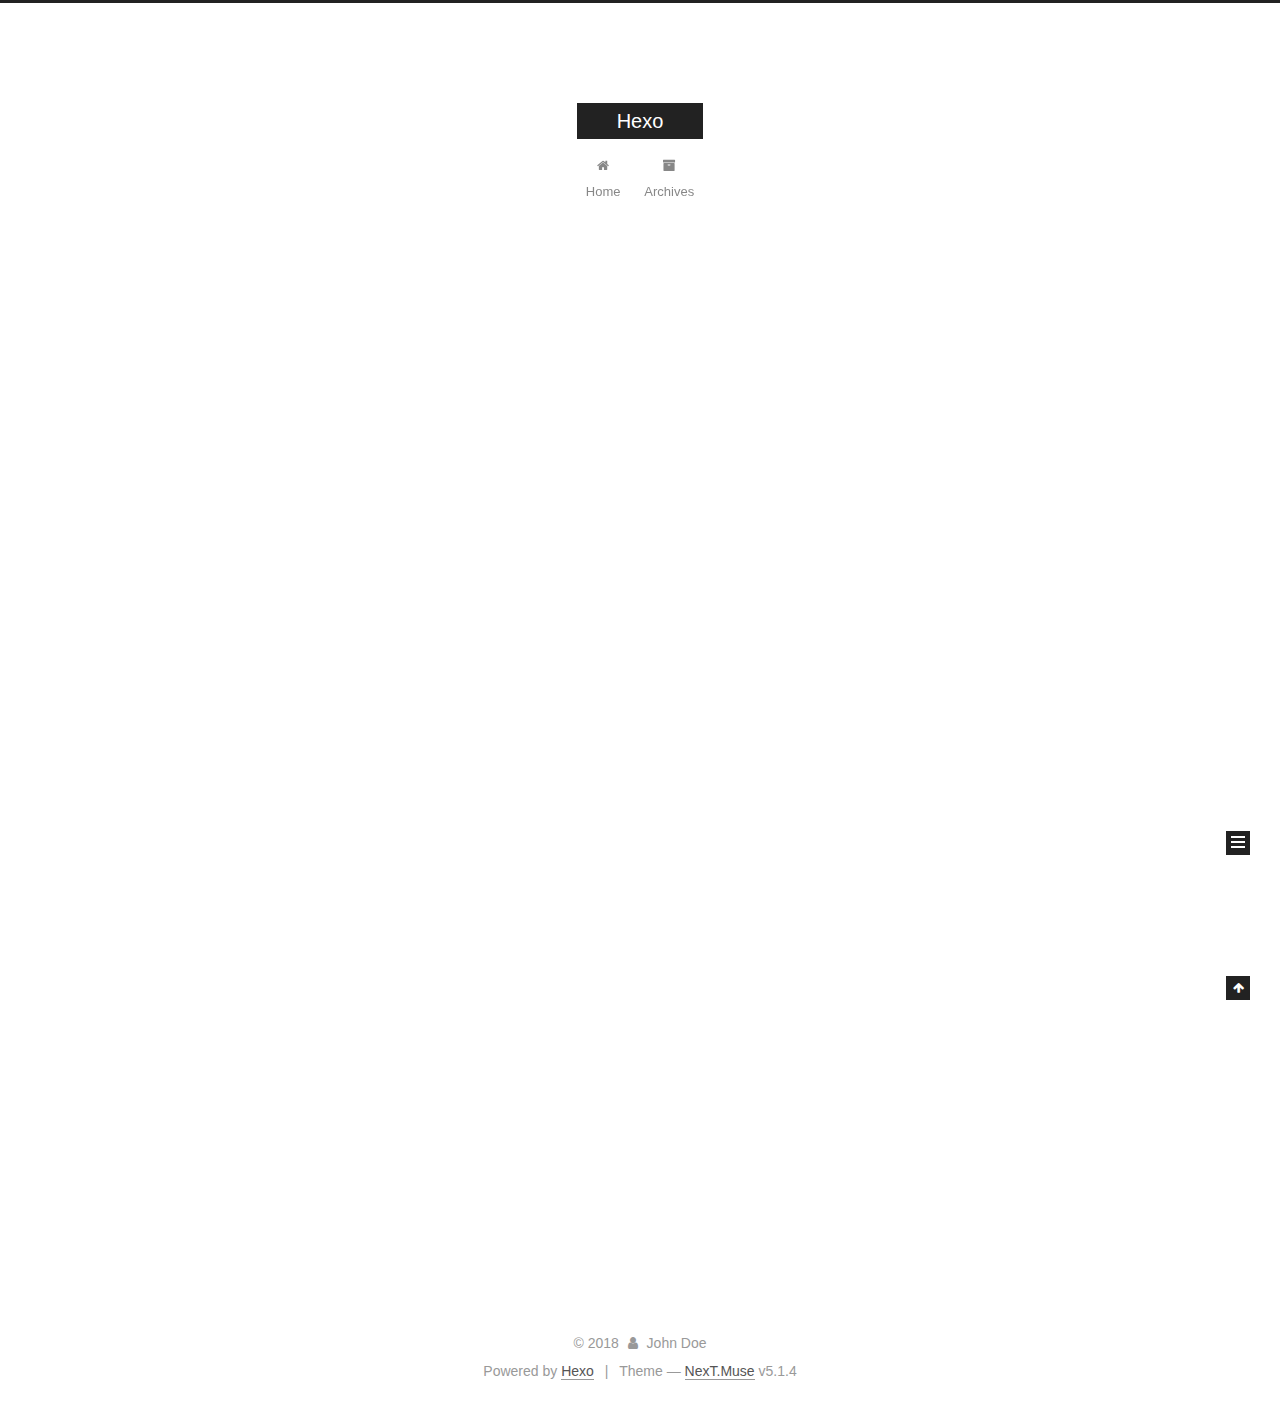
==== index.html @ d4629714 "Site updated: 2018-09-06 19:58:02" ====
<!DOCTYPE html>



  


<html class="theme-next muse use-motion" lang="">
<head>
  <meta charset="UTF-8"/>
<meta http-equiv="X-UA-Compatible" content="IE=edge" />
<meta name="viewport" content="width=device-width, initial-scale=1, maximum-scale=1"/>
<meta name="theme-color" content="#222">









<meta http-equiv="Cache-Control" content="no-transform" />
<meta http-equiv="Cache-Control" content="no-siteapp" />
















  
  
  <link href="/lib/fancybox/source/jquery.fancybox.css?v=2.1.5" rel="stylesheet" type="text/css" />







<link href="/lib/font-awesome/css/font-awesome.min.css?v=4.6.2" rel="stylesheet" type="text/css" />

<link href="/css/main.css?v=5.1.4" rel="stylesheet" type="text/css" />


  <link rel="apple-touch-icon" sizes="180x180" href="/images/apple-touch-icon-next.png?v=5.1.4">


  <link rel="icon" type="image/png" sizes="32x32" href="/images/favicon-32x32-next.png?v=5.1.4">


  <link rel="icon" type="image/png" sizes="16x16" href="/images/favicon-16x16-next.png?v=5.1.4">


  <link rel="mask-icon" href="/images/logo.svg?v=5.1.4" color="#222">





  <meta name="keywords" content="Hexo, NexT" />










<meta property="og:type" content="website">
<meta property="og:title" content="Hexo">
<meta property="og:url" content="http://yoursite.com/index.html">
<meta property="og:site_name" content="Hexo">
<meta property="og:locale" content="default">
<meta name="twitter:card" content="summary">
<meta name="twitter:title" content="Hexo">



<script type="text/javascript" id="hexo.configurations">
  var NexT = window.NexT || {};
  var CONFIG = {
    root: '/',
    scheme: 'Muse',
    version: '5.1.4',
    sidebar: {"position":"left","display":"post","offset":12,"b2t":false,"scrollpercent":false,"onmobile":false},
    fancybox: true,
    tabs: true,
    motion: {"enable":true,"async":false,"transition":{"post_block":"fadeIn","post_header":"slideDownIn","post_body":"slideDownIn","coll_header":"slideLeftIn","sidebar":"slideUpIn"}},
    duoshuo: {
      userId: '0',
      author: 'Author'
    },
    algolia: {
      applicationID: '',
      apiKey: '',
      indexName: '',
      hits: {"per_page":10},
      labels: {"input_placeholder":"Search for Posts","hits_empty":"We didn't find any results for the search: ${query}","hits_stats":"${hits} results found in ${time} ms"}
    }
  };
</script>



  <link rel="canonical" href="http://yoursite.com/"/>





  <title>Hexo</title>
  








</head>

<body itemscope itemtype="http://schema.org/WebPage" lang="default">

  
  
    
  

  <div class="container sidebar-position-left 
  page-home">
    <div class="headband"></div>

    <header id="header" class="header" itemscope itemtype="http://schema.org/WPHeader">
      <div class="header-inner"><div class="site-brand-wrapper">
  <div class="site-meta ">
    

    <div class="custom-logo-site-title">
      <a href="/"  class="brand" rel="start">
        <span class="logo-line-before"><i></i></span>
        <span class="site-title">Hexo</span>
        <span class="logo-line-after"><i></i></span>
      </a>
    </div>
      
        <p class="site-subtitle"></p>
      
  </div>

  <div class="site-nav-toggle">
    <button>
      <span class="btn-bar"></span>
      <span class="btn-bar"></span>
      <span class="btn-bar"></span>
    </button>
  </div>
</div>

<nav class="site-nav">
  

  
    <ul id="menu" class="menu">
      
        
        <li class="menu-item menu-item-home">
          <a href="/" rel="section">
            
              <i class="menu-item-icon fa fa-fw fa-home"></i> <br />
            
            Home
          </a>
        </li>
      
        
        <li class="menu-item menu-item-archives">
          <a href="/archives/" rel="section">
            
              <i class="menu-item-icon fa fa-fw fa-archive"></i> <br />
            
            Archives
          </a>
        </li>
      

      
    </ul>
  

  
</nav>



 </div>
    </header>

    <main id="main" class="main">
      <div class="main-inner">
        <div class="content-wrap">
          <div id="content" class="content">
            
  <section id="posts" class="posts-expand">
    
      

  

  
  
  

  <article class="post post-type-normal" itemscope itemtype="http://schema.org/Article">
  
  
  
  <div class="post-block">
    <link itemprop="mainEntityOfPage" href="http://yoursite.com/2018/09/06/hello-world/">

    <span hidden itemprop="author" itemscope itemtype="http://schema.org/Person">
      <meta itemprop="name" content="John Doe">
      <meta itemprop="description" content="">
      <meta itemprop="image" content="/images/avatar.gif">
    </span>

    <span hidden itemprop="publisher" itemscope itemtype="http://schema.org/Organization">
      <meta itemprop="name" content="Hexo">
    </span>

    
      <header class="post-header">

        
        
          <h1 class="post-title" itemprop="name headline">
                
                <a class="post-title-link" href="/2018/09/06/hello-world/" itemprop="url">Hello World</a></h1>
        

        <div class="post-meta">
          <span class="post-time">
            
              <span class="post-meta-item-icon">
                <i class="fa fa-calendar-o"></i>
              </span>
              
                <span class="post-meta-item-text">Posted on</span>
              
              <time title="Post created" itemprop="dateCreated datePublished" datetime="2018-09-06T14:47:47+08:00">
                2018-09-06
              </time>
            

            

            
          </span>

          

          
            
          

          
          

          

          

          

        </div>
      </header>
    

    
    
    
    <div class="post-body" itemprop="articleBody">

      
      

      
        
          
            <p>Welcome to <a href="https://hexo.io/" target="_blank" rel="noopener">Hexo</a>! This is your very first post. Check <a href="https://hexo.io/docs/" target="_blank" rel="noopener">documentation</a> for more info. If you get any problems when using Hexo, you can find the answer in <a href="https://hexo.io/docs/troubleshooting.html" target="_blank" rel="noopener">troubleshooting</a> or you can ask me on <a href="https://github.com/hexojs/hexo/issues" target="_blank" rel="noopener">GitHub</a>.</p>
<h2 id="Quick-Start"><a href="#Quick-Start" class="headerlink" title="Quick Start"></a>Quick Start</h2><h3 id="Create-a-new-post"><a href="#Create-a-new-post" class="headerlink" title="Create a new post"></a>Create a new post</h3><figure class="highlight bash"><table><tr><td class="gutter"><pre><span class="line">1</span><br></pre></td><td class="code"><pre><span class="line">$ hexo new <span class="string">"My New Post"</span></span><br></pre></td></tr></table></figure>
<p>More info: <a href="https://hexo.io/docs/writing.html" target="_blank" rel="noopener">Writing</a></p>
<h3 id="Run-server"><a href="#Run-server" class="headerlink" title="Run server"></a>Run server</h3><figure class="highlight bash"><table><tr><td class="gutter"><pre><span class="line">1</span><br></pre></td><td class="code"><pre><span class="line">$ hexo server</span><br></pre></td></tr></table></figure>
<p>More info: <a href="https://hexo.io/docs/server.html" target="_blank" rel="noopener">Server</a></p>
<h3 id="Generate-static-files"><a href="#Generate-static-files" class="headerlink" title="Generate static files"></a>Generate static files</h3><figure class="highlight bash"><table><tr><td class="gutter"><pre><span class="line">1</span><br></pre></td><td class="code"><pre><span class="line">$ hexo generate</span><br></pre></td></tr></table></figure>
<p>More info: <a href="https://hexo.io/docs/generating.html" target="_blank" rel="noopener">Generating</a></p>
<h3 id="Deploy-to-remote-sites"><a href="#Deploy-to-remote-sites" class="headerlink" title="Deploy to remote sites"></a>Deploy to remote sites</h3><figure class="highlight bash"><table><tr><td class="gutter"><pre><span class="line">1</span><br></pre></td><td class="code"><pre><span class="line">$ hexo deploy</span><br></pre></td></tr></table></figure>
<p>More info: <a href="https://hexo.io/docs/deployment.html" target="_blank" rel="noopener">Deployment</a></p>

          
        
      
    </div>
    
    
    

    

    

    

    <footer class="post-footer">
      

      

      

      
      
        <div class="post-eof"></div>
      
    </footer>
  </div>
  
  
  
  </article>


    
  </section>

  


          </div>
          


          

        </div>
        
          
  
  <div class="sidebar-toggle">
    <div class="sidebar-toggle-line-wrap">
      <span class="sidebar-toggle-line sidebar-toggle-line-first"></span>
      <span class="sidebar-toggle-line sidebar-toggle-line-middle"></span>
      <span class="sidebar-toggle-line sidebar-toggle-line-last"></span>
    </div>
  </div>

  <aside id="sidebar" class="sidebar">
    
    <div class="sidebar-inner">

      

      

      <section class="site-overview-wrap sidebar-panel sidebar-panel-active">
        <div class="site-overview">
          <div class="site-author motion-element" itemprop="author" itemscope itemtype="http://schema.org/Person">
            
              <p class="site-author-name" itemprop="name">John Doe</p>
              <p class="site-description motion-element" itemprop="description"></p>
          </div>

          <nav class="site-state motion-element">

            
              <div class="site-state-item site-state-posts">
              
                <a href="/archives/">
              
                  <span class="site-state-item-count">1</span>
                  <span class="site-state-item-name">posts</span>
                </a>
              </div>
            

            

            

          </nav>

          

          

          
          

          
          

          

        </div>
      </section>

      

      

    </div>
  </aside>


        
      </div>
    </main>

    <footer id="footer" class="footer">
      <div class="footer-inner">
        <div class="copyright">&copy; <span itemprop="copyrightYear">2018</span>
  <span class="with-love">
    <i class="fa fa-user"></i>
  </span>
  <span class="author" itemprop="copyrightHolder">John Doe</span>

  
</div>


  <div class="powered-by">Powered by <a class="theme-link" target="_blank" href="https://hexo.io">Hexo</a></div>



  <span class="post-meta-divider">|</span>



  <div class="theme-info">Theme &mdash; <a class="theme-link" target="_blank" href="https://github.com/iissnan/hexo-theme-next">NexT.Muse</a> v5.1.4</div>




        







        
      </div>
    </footer>

    
      <div class="back-to-top">
        <i class="fa fa-arrow-up"></i>
        
      </div>
    

    

  </div>

  

<script type="text/javascript">
  if (Object.prototype.toString.call(window.Promise) !== '[object Function]') {
    window.Promise = null;
  }
</script>









  












  
  
    <script type="text/javascript" src="/lib/jquery/index.js?v=2.1.3"></script>
  

  
  
    <script type="text/javascript" src="/lib/fastclick/lib/fastclick.min.js?v=1.0.6"></script>
  

  
  
    <script type="text/javascript" src="/lib/jquery_lazyload/jquery.lazyload.js?v=1.9.7"></script>
  

  
  
    <script type="text/javascript" src="/lib/velocity/velocity.min.js?v=1.2.1"></script>
  

  
  
    <script type="text/javascript" src="/lib/velocity/velocity.ui.min.js?v=1.2.1"></script>
  

  
  
    <script type="text/javascript" src="/lib/fancybox/source/jquery.fancybox.pack.js?v=2.1.5"></script>
  


  


  <script type="text/javascript" src="/js/src/utils.js?v=5.1.4"></script>

  <script type="text/javascript" src="/js/src/motion.js?v=5.1.4"></script>



  
  

  

  


  <script type="text/javascript" src="/js/src/bootstrap.js?v=5.1.4"></script>



  


  




	





  





  












  





  

  

  

  
  

  

  

  

</body>
</html>
---- css/main.css ----
/* normalize.css v3.0.2 | MIT License | git.io/normalize */
html {
  font-family: sans-serif; /* 1 */
  -ms-text-size-adjust: 100%; /* 2 */
  -webkit-text-size-adjust: 100%; /* 2 */
}
body {
  margin: 0;
}
article,
aside,
details,
figcaption,
figure,
footer,
header,
hgroup,
main,
menu,
nav,
section,
summary {
  display: block;
}
audio,
canvas,
progress,
video {
  display: inline-block; /* 1 */
  vertical-align: baseline; /* 2 */
}
audio:not([controls]) {
  display: none;
  height: 0;
}
[hidden],
template {
  display: none;
}
a {
  background-color: transparent;
}
a:active,
a:hover {
  outline: 0;
}
abbr[title] {
  border-bottom: 1px dotted;
}
b,
strong {
  font-weight: bold;
}
dfn {
  font-style: italic;
}
h1 {
  font-size: 2em;
  margin: 0.67em 0;
}
mark {
  background: #ff0;
  color: #000;
}
small {
  font-size: 80%;
}
sub,
sup {
  font-size: 75%;
  line-height: 0;
  position: relative;
  vertical-align: baseline;
}
sup {
  top: -0.5em;
}
sub {
  bottom: -0.25em;
}
img {
  border: 0;
}
svg:not(:root) {
  overflow: hidden;
}
figure {
  margin: 1em 40px;
}
hr {
  -moz-box-sizing: content-box;
  box-sizing: content-box;
  height: 0;
}
pre {
  overflow: auto;
}
code,
kbd,
pre,
samp {
  font-family: monospace, monospace;
  font-size: 1em;
}
button,
input,
optgroup,
select,
textarea {
  color: inherit; /* 1 */
  font: inherit; /* 2 */
  margin: 0; /* 3 */
}
button {
  overflow: visible;
}
button,
select {
  text-transform: none;
}
button,
html input[type="button"],
input[type="reset"],
input[type="submit"] {
  -webkit-appearance: button; /* 2 */
  cursor: pointer; /* 3 */
}
button[disabled],
html input[disabled] {
  cursor: default;
}
button::-moz-focus-inner,
input::-moz-focus-inner {
  border: 0;
  padding: 0;
}
input {
  line-height: normal;
}
input[type="checkbox"],
input[type="radio"] {
  box-sizing: border-box; /* 1 */
  padding: 0; /* 2 */
}
input[type="number"]::-webkit-inner-spin-button,
input[type="number"]::-webkit-outer-spin-button {
  height: auto;
}
input[type="search"] {
  -webkit-appearance: textfield; /* 1 */
  -moz-box-sizing: content-box;
  -webkit-box-sizing: content-box; /* 2 */
  box-sizing: content-box;
}
input[type="search"]::-webkit-search-cancel-button,
input[type="search"]::-webkit-search-decoration {
  -webkit-appearance: none;
}
fieldset {
  border: 1px solid #c0c0c0;
  margin: 0 2px;
  padding: 0.35em 0.625em 0.75em;
}
legend {
  border: 0; /* 1 */
  padding: 0; /* 2 */
}
textarea {
  overflow: auto;
}
optgroup {
  font-weight: bold;
}
table {
  border-collapse: collapse;
  border-spacing: 0;
}
td,
th {
  padding: 0;
}
::selection {
  background: #262a30;
  color: #fff;
}
body {
  position: relative;
  font-family: 'Lato', "PingFang SC", "Microsoft YaHei", sans-serif;
  font-size: 14px;
  line-height: 2;
  color: #555;
  background: #fff;
}
@media (max-width: 767px) {
  body {
    padding-right: 0 !important;
  }
}
@media (min-width: 768px) and (max-width: 991px) {
  body {
    padding-right: 0 !important;
  }
}
@media (min-width: 1600px) {
  body {
    font-size: 16px;
  }
}
h1,
h2,
h3,
h4,
h5,
h6 {
  margin: 0;
  padding: 0;
  font-weight: bold;
  line-height: 1.5;
  font-family: 'Lato', "PingFang SC", "Microsoft YaHei", sans-serif;
}
h2,
h3,
h4,
h5,
h6 {
  margin: 20px 0 15px;
}
h1 {
  font-size: 22px;
}
@media (max-width: 767px) {
  h1 {
    font-size: 18px;
  }
}
h2 {
  font-size: 20px;
}
@media (max-width: 767px) {
  h2 {
    font-size: 16px;
  }
}
h3 {
  font-size: 18px;
}
@media (max-width: 767px) {
  h3 {
    font-size: 14px;
  }
}
h4 {
  font-size: 16px;
}
@media (max-width: 767px) {
  h4 {
    font-size: 12px;
  }
}
h5 {
  font-size: 14px;
}
@media (max-width: 767px) {
  h5 {
    font-size: 10px;
  }
}
h6 {
  font-size: 12px;
}
@media (max-width: 767px) {
  h6 {
    font-size: 8px;
  }
}
p {
  margin: 0 0 20px 0;
}
a {
  color: #555;
  text-decoration: none;
  outline: none;
  border-bottom: 1px solid #999;
  word-wrap: break-word;
}
a:hover {
  color: #222;
  border-bottom-color: #222;
}
blockquote {
  margin: 0;
  padding: 0;
}
img {
  display: block;
  margin: auto;
  max-width: 100%;
  height: auto;
}
hr {
  margin: 40px 0;
  height: 3px;
  border: none;
  background-color: #ddd;
  background-image: repeating-linear-gradient(-45deg, #fff, #fff 4px, transparent 4px, transparent 8px);
}
blockquote {
  padding: 0 15px;
  color: #666;
  border-left: 4px solid #ddd;
}
blockquote cite::before {
  content: "-";
  padding: 0 5px;
}
dt {
  font-weight: 700;
}
dd {
  margin: 0;
  padding: 0;
}
kbd {
  border: 1px solid #ccc;
  border-radius: 0.2em;
  box-shadow: 0.1em 0.1em 0.2em rgba(0,0,0,0.1);
  background-color: #f9f9f9;
  font-family: inherit;
  background-image: -webkit-linear-gradient(top, #eee, #fff, #eee);
  padding: 0.1em 0.3em;
  white-space: nowrap;
}
.text-left {
  text-align: left;
}
.text-center {
  text-align: center;
}
.text-right {
  text-align: right;
}
.text-justify {
  text-align: justify;
}
.text-nowrap {
  white-space: nowrap;
}
.text-lowercase {
  text-transform: lowercase;
}
.text-uppercase {
  text-transform: uppercase;
}
.text-capitalize {
  text-transform: capitalize;
}
.center-block {
  display: block;
  margin-left: auto;
  margin-right: auto;
}
.clearfix:before,
.clearfix:after {
  content: " ";
  display: table;
}
.clearfix:after {
  clear: both;
}
.pullquote {
  width: 45%;
}
.pullquote.left {
  float: left;
  margin-left: 5px;
  margin-right: 10px;
}
.pullquote.right {
  float: right;
  margin-left: 10px;
  margin-right: 5px;
}
.affix.affix.affix {
  position: fixed;
}
.translation {
  margin-top: -20px;
  font-size: 14px;
  color: #999;
}
.scrollbar-measure {
  width: 100px;
  height: 100px;
  overflow: scroll;
  position: absolute;
  top: -9999px;
}
.use-motion .motion-element {
  opacity: 0;
}
table {
  margin: 20px 0;
  width: 100%;
  border-collapse: collapse;
  border-spacing: 0;
  border: 1px solid #ddd;
  font-size: 14px;
  table-layout: fixed;
  word-wrap: break-all;
}
table>tbody>tr:nth-of-type(odd) {
  background-color: #f9f9f9;
}
table>tbody>tr:hover {
  background-color: #f5f5f5;
}
caption,
th,
td {
  padding: 8px;
  text-align: left;
  vertical-align: middle;
  font-weight: normal;
}
th,
td {
  border-bottom: 3px solid #ddd;
  border-right: 1px solid #eee;
}
th {
  padding-bottom: 10px;
  font-weight: 700;
}
td {
  border-bottom-width: 1px;
}
html,
body {
  height: 100%;
}
.container {
  position: relative;
  min-height: 100%;
}
.header-inner {
  margin: 0 auto;
  padding: 100px 0 70px;
  width: 700px;
}
@media (min-width: 1600px) {
  .container .header-inner {
    width: 900px;
  }
}
.main {
  padding-bottom: 150px;
}
.main-inner {
  margin: 0 auto;
  width: 700px;
}
@media (min-width: 1600px) {
  .container .main-inner {
    width: 900px;
  }
}
.footer {
  position: absolute;
  left: 0;
  bottom: 0;
  width: 100%;
  min-height: 50px;
}
.footer-inner {
  box-sizing: border-box;
  margin: 20px auto;
  width: 700px;
}
@media (min-width: 1600px) {
  .container .footer-inner {
    width: 900px;
  }
}
pre,
.highlight {
  overflow: auto;
  margin: 20px 0;
  padding: 0;
  font-size: 13px;
  color: #4d4d4c;
  background: #f7f7f7;
  line-height: 1.6;
}
pre,
code {
  font-family: consolas, Menlo, "PingFang SC", "Microsoft YaHei", monospace;
}
code {
  padding: 2px 4px;
  word-wrap: break-word;
  color: #555;
  background: #eee;
  border-radius: 3px;
  font-size: 13px;
}
pre {
  padding: 10px;
}
pre code {
  padding: 0;
  color: #4d4d4c;
  background: none;
  text-shadow: none;
}
.highlight {
  border-radius: 1px;
}
.highlight pre {
  border: none;
  margin: 0;
  padding: 10px 0;
}
.highlight table {
  margin: 0;
  width: auto;
  border: none;
}
.highlight td {
  border: none;
  padding: 0;
}
.highlight figcaption {
  font-size: 1em;
  color: #4d4d4c;
  line-height: 1em;
  margin-bottom: 1em;
}
.highlight figcaption:before,
.highlight figcaption:after {
  content: " ";
  display: table;
}
.highlight figcaption:after {
  clear: both;
}
.highlight figcaption a {
  float: right;
  color: #4d4d4c;
}
.highlight figcaption a:hover {
  border-bottom-color: #4d4d4c;
}
.highlight .gutter pre {
  padding-left: 10px;
  padding-right: 10px;
  color: #869194;
  text-align: right;
  background-color: #eff2f3;
}
.highlight .code pre {
  width: 100%;
  padding-left: 10px;
  padding-right: 10px;
  background-color: #f7f7f7;
}
.highlight .line {
  height: 20px;
}
.gutter {
  -webkit-user-select: none;
  -moz-user-select: none;
  -ms-user-select: none;
  user-select: none;
}
.gist table {
  width: auto;
}
.gist table td {
  border: none;
}
pre .deletion {
  background: #fdd;
}
pre .addition {
  background: #dfd;
}
pre .meta {
  color: #8959a8;
}
pre .comment {
  color: #8e908c;
}
pre .variable,
pre .attribute,
pre .tag,
pre .regexp,
pre .ruby .constant,
pre .xml .tag .title,
pre .xml .pi,
pre .xml .doctype,
pre .html .doctype,
pre .css .id,
pre .css .class,
pre .css .pseudo {
  color: #c82829;
}
pre .number,
pre .preprocessor,
pre .built_in,
pre .literal,
pre .params,
pre .constant,
pre .command {
  color: #f5871f;
}
pre .ruby .class .title,
pre .css .rules .attribute,
pre .string,
pre .value,
pre .inheritance,
pre .header,
pre .ruby .symbol,
pre .xml .cdata,
pre .special,
pre .number,
pre .formula {
  color: #718c00;
}
pre .title,
pre .css .hexcolor {
  color: #3e999f;
}
pre .function,
pre .python .decorator,
pre .python .title,
pre .ruby .function .title,
pre .ruby .title .keyword,
pre .perl .sub,
pre .javascript .title,
pre .coffeescript .title {
  color: #4271ae;
}
pre .keyword,
pre .javascript .function {
  color: #8959a8;
}
.full-image.full-image.full-image.full-image {
  border: none;
  max-width: 100%;
  width: auto;
  margin: 20px auto 25px;
}
@media (min-width: 992px) {
  .full-image.full-image.full-image.full-image {
    max-width: none;
    width: 110%;
    margin: 25px -5%;
  }
}
.blockquote-center,
.page-home .post-type-quote blockquote,
.page-post-detail .post-type-quote blockquote {
  position: relative;
  margin: 40px 0;
  padding: 0;
  border-left: none;
  text-align: center;
}
.blockquote-center::before,
.page-home .post-type-quote blockquote::before,
.page-post-detail .post-type-quote blockquote::before,
.blockquote-center::after,
.page-home .post-type-quote blockquote::after,
.page-post-detail .post-type-quote blockquote::after {
  position: absolute;
  content: ' ';
  display: block;
  width: 100%;
  height: 24px;
  opacity: 0.2;
  background-repeat: no-repeat;
  background-position: 0 -6px;
  background-size: 22px 22px;
}
.blockquote-center::before,
.page-home .post-type-quote blockquote::before,
.page-post-detail .post-type-quote blockquote::before {
  top: -20px;
  background-image: url("../images/quote-l.svg");
  border-top: 1px solid #ccc;
}
.blockquote-center::after,
.page-home .post-type-quote blockquote::after,
.page-post-detail .post-type-quote blockquote::after {
  bottom: -20px;
  background-image: url("../images/quote-r.svg");
  border-bottom: 1px solid #ccc;
  background-position: 100% 8px;
}
.blockquote-center p,
.page-home .post-type-quote blockquote p,
.page-post-detail .post-type-quote blockquote p,
.blockquote-center div,
.page-home .post-type-quote blockquote div,
.page-post-detail .post-type-quote blockquote div {
  text-align: center;
}
.post .post-body .group-picture img {
  box-sizing: border-box;
  padding: 0 3px;
  border: none;
}
.post .group-picture-row {
  overflow: hidden;
  margin-top: 6px;
}
.post .group-picture-row:first-child {
  margin-top: 0;
}
.post .group-picture-column {
  float: left;
}
.page-post-detail .post-body .group-picture-column {
  float: none;
  margin-top: 10px;
  width: auto !important;
}
.page-post-detail .post-body .group-picture-column img {
  margin: 0 auto;
}
.page-archive .group-picture-container {
  overflow: hidden;
}
.page-archive .group-picture-row {
  float: left;
}
.page-archive .group-picture-row:first-child {
  margin-top: 6px;
}
.page-archive .group-picture-column {
  max-width: 150px;
  max-height: 150px;
}
.post-body .note {
  position: relative;
  padding: 15px;
  margin-bottom: 20px;
  border: 1px solid #eee;
  border-left-width: 5px;
  border-radius: 3px;
}
.post-body .note h2,
.post-body .note h3,
.post-body .note h4,
.post-body .note h5,
.post-body .note h6 {
  margin-top: 0;
  margin-bottom: 0;
  border-bottom: initial;
  padding-top: 0 !important;
}
.post-body .note p:first-child,
.post-body .note ul:first-child,
.post-body .note ol:first-child,
.post-body .note table:first-child,
.post-body .note pre:first-child,
.post-body .note blockquote:first-child {
  margin-top: 0;
}
.post-body .note p:last-child,
.post-body .note ul:last-child,
.post-body .note ol:last-child,
.post-body .note table:last-child,
.post-body .note pre:last-child,
.post-body .note blockquote:last-child {
  margin-bottom: 0;
}
.post-body .note.default {
  border-left-color: #777;
}
.post-body .note.default h2,
.post-body .note.default h3,
.post-body .note.default h4,
.post-body .note.default h5,
.post-body .note.default h6 {
  color: #777;
}
.post-body .note.primary {
  border-left-color: #6f42c1;
}
.post-body .note.primary h2,
.post-body .note.primary h3,
.post-body .note.primary h4,
.post-body .note.primary h5,
.post-body .note.primary h6 {
  color: #6f42c1;
}
.post-body .note.info {
  border-left-color: #428bca;
}
.post-body .note.info h2,
.post-body .note.info h3,
.post-body .note.info h4,
.post-body .note.info h5,
.post-body .note.info h6 {
  color: #428bca;
}
.post-body .note.success {
  border-left-color: #5cb85c;
}
.post-body .note.success h2,
.post-body .note.success h3,
.post-body .note.success h4,
.post-body .note.success h5,
.post-body .note.success h6 {
  color: #5cb85c;
}
.post-body .note.warning {
  border-left-color: #f0ad4e;
}
.post-body .note.warning h2,
.post-body .note.warning h3,
.post-body .note.warning h4,
.post-body .note.warning h5,
.post-body .note.warning h6 {
  color: #f0ad4e;
}
.post-body .note.danger {
  border-left-color: #d9534f;
}
.post-body .note.danger h2,
.post-body .note.danger h3,
.post-body .note.danger h4,
.post-body .note.danger h5,
.post-body .note.danger h6 {
  color: #d9534f;
}
.post-body .label {
  display: inline;
  padding: 0 2px;
  white-space: nowrap;
}
.post-body .label.default {
  background-color: #f0f0f0;
}
.post-body .label.primary {
  background-color: #efe6f7;
}
.post-body .label.info {
  background-color: #e5f2f8;
}
.post-body .label.success {
  background-color: #e7f4e9;
}
.post-body .label.warning {
  background-color: #fcf6e1;
}
.post-body .label.danger {
  background-color: #fae8eb;
}
.post-body .tabs {
  position: relative;
  display: block;
  margin-bottom: 20px;
  padding-top: 10px;
}
.post-body .tabs ul.nav-tabs {
  margin: 0;
  padding: 0;
  display: flex;
  margin-bottom: -1px;
}
@media (max-width: 413px) {
  .post-body .tabs ul.nav-tabs {
    display: block;
    margin-bottom: 5px;
  }
}
.post-body .tabs ul.nav-tabs li.tab {
  list-style-type: none !important;
  margin: 0 0.25em 0 0;
  border-top: 3px solid transparent;
  border-left: 1px solid transparent;
  border-right: 1px solid transparent;
}
@media (max-width: 413px) {
  .post-body .tabs ul.nav-tabs li.tab {
    margin: initial;
    border-top: 1px solid transparent;
    border-left: 3px solid transparent;
    border-right: 1px solid transparent;
    border-bottom: 1px solid transparent;
  }
}
.post-body .tabs ul.nav-tabs li.tab a {
  outline: 0;
  border-bottom: initial;
  display: block;
  line-height: 1.8em;
  padding: 0.25em 0.75em;
  transition-duration: 0.2s;
  transition-timing-function: ease-out;
  transition-delay: 0s;
}
.post-body .tabs ul.nav-tabs li.tab a i {
  width: 1.285714285714286em;
}
.post-body .tabs ul.nav-tabs li.tab.active {
  border-top: 3px solid #fc6423;
  border-left: 1px solid #ddd;
  border-right: 1px solid #ddd;
  background-color: #fff;
}
@media (max-width: 413px) {
  .post-body .tabs ul.nav-tabs li.tab.active {
    border-top: 1px solid #ddd;
    border-left: 3px solid #fc6423;
    border-right: 1px solid #ddd;
    border-bottom: 1px solid #ddd;
  }
}
.post-body .tabs ul.nav-tabs li.tab.active a {
  cursor: default;
  color: #555;
}
.post-body .tabs .tab-content {
  background-color: #fff;
}
.post-body .tabs .tab-content .tab-pane {
  border: 1px solid #ddd;
  padding: 20px 20px 0 20px;
}
.post-body .tabs .tab-content .tab-pane:not(.active) {
  display: none !important;
}
.post-body .tabs .tab-content .tab-pane.active {
  display: block !important;
}
.btn {
  display: inline-block;
  padding: 0 20px;
  font-size: 14px;
  color: #fff;
  background: #222;
  border: 2px solid #222;
  text-decoration: none;
  border-radius: 0;
  transition-property: background-color;
  transition-duration: 0.2s;
  transition-timing-function: ease-in-out;
  transition-delay: 0s;
  line-height: 2;
}
.btn:hover {
  border-color: #222;
  color: #222;
  background: #fff;
}
.btn +.btn {
  margin: 0 0 8px 8px;
}
.btn .fa-fw {
  width: 1.285714285714286em;
  text-align: left;
}
.btn-bar {
  display: block;
  width: 22px;
  height: 2px;
  background: #555;
  border-radius: 1px;
}
.btn-bar+.btn-bar {
  margin-top: 4px;
}
.pagination {
  margin: 120px 0 40px;
  text-align: center;
  border-top: 1px solid #eee;
}
.page-number-basic,
.pagination .prev,
.pagination .next,
.pagination .page-number,
.pagination .space {
  display: inline-block;
  position: relative;
  top: -1px;
  margin: 0 10px;
  padding: 0 11px;
}
@media (max-width: 767px) {
  .page-number-basic,
  .pagination .prev,
  .pagination .next,
  .pagination .page-number,
  .pagination .space {
    margin: 0 5px;
  }
}
.pagination .prev,
.pagination .next,
.pagination .page-number {
  border-bottom: 0;
  border-top: 1px solid #eee;
  transition-property: border-color;
  transition-duration: 0.2s;
  transition-timing-function: ease-in-out;
  transition-delay: 0s;
}
.pagination .prev:hover,
.pagination .next:hover,
.pagination .page-number:hover {
  border-top-color: #222;
}
.pagination .space {
  padding: 0;
  margin: 0;
}
.pagination .prev {
  margin-left: 0;
}
.pagination .next {
  margin-right: 0;
}
.pagination .page-number.current {
  color: #fff;
  background: #ccc;
  border-top-color: #ccc;
}
@media (max-width: 767px) {
  .pagination {
    border-top: none;
  }
  .pagination .prev,
  .pagination .next,
  .pagination .page-number {
    margin-bottom: 10px;
    border-top: 0;
    border-bottom: 1px solid #eee;
    padding: 0 10px;
  }
  .pagination .prev:hover,
  .pagination .next:hover,
  .pagination .page-number:hover {
    border-bottom-color: #222;
  }
}
.comments {
  margin: 60px 20px 0;
}
.tag-cloud {
  text-align: center;
}
.tag-cloud a {
  display: inline-block;
  margin: 10px;
}
.back-to-top {
  box-sizing: border-box;
  position: fixed;
  bottom: -100px;
  right: 30px;
  z-index: 1050;
  padding: 0 6px;
  width: 24px;
  background: #222;
  font-size: 12px;
  opacity: 1;
  color: #fff;
  cursor: pointer;
  text-align: center;
  -webkit-transform: translateZ(0);
  transition-property: bottom;
  transition-duration: 0.2s;
  transition-timing-function: ease-in-out;
  transition-delay: 0s;
}
@media (min-width: 768px) and (max-width: 991px) {
  .back-to-top {
    display: none !important;
  }
}
@media (max-width: 767px) {
  .back-to-top {
    display: none !important;
  }
}
.back-to-top.back-to-top-on {
  bottom: 19px;
}
.header {
  background: transparent;
}
.header-inner {
  position: relative;
}
.headband {
  height: 3px;
  background: #222;
}
.site-meta {
  margin: 0;
  text-align: center;
}
@media (max-width: 767px) {
  .site-meta {
    text-align: center;
  }
}
.brand {
  position: relative;
  display: inline-block;
  padding: 0 40px;
  color: #fff;
  background: #222;
  border-bottom: none;
}
.brand:hover {
  color: #fff;
}
.logo {
  display: inline-block;
  margin-right: 5px;
  line-height: 36px;
  vertical-align: top;
}
.site-title {
  display: inline-block;
  vertical-align: top;
  line-height: 36px;
  font-size: 20px;
  font-weight: normal;
  font-family: 'Lato', "PingFang SC", "Microsoft YaHei", sans-serif;
}
.site-subtitle {
  margin-top: 10px;
  font-size: 13px;
  color: #999;
}
.use-motion .brand {
  opacity: 0;
}
.use-motion .logo,
.use-motion .site-title,
.use-motion .site-subtitle {
  opacity: 0;
  position: relative;
  top: -10px;
}
.site-nav-toggle {
  display: none;
  position: absolute;
  top: 10px;
  left: 10px;
}
@media (max-width: 767px) {
  .site-nav-toggle {
    display: block;
  }
}
.site-nav-toggle button {
  margin-top: 2px;
  padding: 9px 10px;
  background: transparent;
  border: none;
}
@media (max-width: 767px) {
  .site-nav {
    display: none;
    margin: 0 -10px;
    padding: 0 10px;
    clear: both;
    border-top: 1px solid #ddd;
  }
}
@media (min-width: 768px) and (max-width: 991px) {
  .site-nav {
    display: block !important;
  }
}
@media (min-width: 992px) {
  .site-nav {
    display: block !important;
  }
}
.menu {
  margin-top: 20px;
  padding-left: 0;
  text-align: center;
}
.menu .menu-item {
  display: inline-block;
  margin: 0 10px;
  list-style: none;
}
@media screen and (max-width: 767px) {
  .menu .menu-item {
    margin-top: 10px;
  }
}
.menu .menu-item a {
  display: block;
  font-size: 13px;
  line-height: inherit;
  border-bottom: 1px solid transparent;
  transition-property: border-color;
  transition-duration: 0.2s;
  transition-timing-function: ease-in-out;
  transition-delay: 0s;
}
.menu .menu-item a:hover {
  border-bottom-color: #222;
}
.menu .menu-item .fa {
  margin-right: 5px;
}
.use-motion .menu-item {
  opacity: 0;
}
.post-body {
  font-family: 'Lato', "PingFang SC", "Microsoft YaHei", sans-serif;
}
@media (max-width: 767px) {
  .post-body {
    word-break: break-word;
  }
}
.post-body .fancybox img {
  display: block !important;
  margin: 0 auto;
  cursor: pointer;
  cursor: zoom-in;
  cursor: -webkit-zoom-in;
}
.post-body .image-caption,
.post-body .figure .caption {
  margin: -20px auto 15px;
  text-align: center;
  font-size: 14px;
  color: #999;
  font-weight: bold;
  line-height: 1;
}
.post-sticky-flag {
  display: inline-block;
  font-size: 16px;
  -ms-transform: rotate(30deg);
  -webkit-transform: rotate(30deg);
  -moz-transform: rotate(30deg);
  -ms-transform: rotate(30deg);
  -o-transform: rotate(30deg);
  transform: rotate(30deg);
}
.use-motion .post-block,
.use-motion .pagination,
.use-motion .comments {
  opacity: 0;
}
.use-motion .post-header {
  opacity: 0;
}
.use-motion .post-body {
  opacity: 0;
}
.use-motion .collection-title {
  opacity: 0;
}
.posts-expand {
  padding-top: 40px;
}
@media (max-width: 767px) {
  .posts-expand {
    margin: 0 20px;
  }
  .post-body pre .gutter pre {
    padding-right: 10px;
  }
  .post-body .highlight {
    margin-left: 0px;
    margin-right: 0px;
    padding: 0;
  }
  .post-body .highlight .gutter pre {
    padding-right: 10px;
  }
}
@media (min-width: 992px) {
  .posts-expand .post-body {
    text-align: justify;
  }
}
.posts-expand .post-body h2,
.posts-expand .post-body h3,
.posts-expand .post-body h4,
.posts-expand .post-body h5,
.posts-expand .post-body h6 {
  padding-top: 10px;
}
.posts-expand .post-body h2 .header-anchor,
.posts-expand .post-body h3 .header-anchor,
.posts-expand .post-body h4 .header-anchor,
.posts-expand .post-body h5 .header-anchor,
.posts-expand .post-body h6 .header-anchor {
  float: right;
  margin-left: 10px;
  color: #ccc;
  border-bottom-style: none;
  visibility: hidden;
}
.posts-expand .post-body h2 .header-anchor:hover,
.posts-expand .post-body h3 .header-anchor:hover,
.posts-expand .post-body h4 .header-anchor:hover,
.posts-expand .post-body h5 .header-anchor:hover,
.posts-expand .post-body h6 .header-anchor:hover {
  color: inherit;
}
.posts-expand .post-body h2:hover .header-anchor,
.posts-expand .post-body h3:hover .header-anchor,
.posts-expand .post-body h4:hover .header-anchor,
.posts-expand .post-body h5:hover .header-anchor,
.posts-expand .post-body h6:hover .header-anchor {
  visibility: visible;
}
.posts-expand .post-body ul li {
  list-style: circle;
}
.posts-expand .post-body img {
  box-sizing: border-box;
  margin: auto;
  padding: 3px;
  border: 1px solid #ddd;
}
.posts-expand .post-body .fancybox img {
  margin: 0 auto 25px;
}
@media (max-width: 767px) {
  .posts-collapse {
    margin: 0 20px;
  }
  .posts-collapse .post-title,
  .posts-collapse .post-meta {
    display: block;
    width: auto;
    text-align: left;
  }
}
.posts-collapse {
  position: relative;
  z-index: 1010;
  margin-left: 55px;
}
.posts-collapse::after {
  content: " ";
  position: absolute;
  top: 20px;
  left: 0;
  margin-left: -2px;
  width: 4px;
  height: 100%;
  background: #f5f5f5;
  z-index: -1;
}
@media (max-width: 767px) {
  .posts-collapse {
    margin: 0 20px;
  }
}
.posts-collapse .collection-title {
  position: relative;
  margin: 60px 0;
}
.posts-collapse .collection-title h1,
.posts-collapse .collection-title h2 {
  margin-left: 20px;
}
.posts-collapse .collection-title small {
  color: #bbb;
  margin-left: 5px;
}
.posts-collapse .collection-title::before {
  content: " ";
  position: absolute;
  left: 0;
  top: 50%;
  margin-left: -4px;
  margin-top: -4px;
  width: 8px;
  height: 8px;
  background: #bbb;
  border-radius: 50%;
}
.posts-collapse .post {
  margin: 30px 0;
}
.posts-collapse .post-header {
  position: relative;
  transition-duration: 0.2s;
  transition-timing-function: ease-in-out;
  transition-delay: 0s;
  transition-property: border;
  border-bottom: 1px dashed #ccc;
}
.posts-collapse .post-header::before {
  content: " ";
  position: absolute;
  left: 0;
  top: 12px;
  width: 6px;
  height: 6px;
  margin-left: -4px;
  background: #bbb;
  border-radius: 50%;
  border: 1px solid #fff;
  transition-duration: 0.2s;
  transition-timing-function: ease-in-out;
  transition-delay: 0s;
  transition-property: background;
}
.posts-collapse .post-header:hover {
  border-bottom-color: #666;
}
.posts-collapse .post-header:hover::before {
  background: #222;
}
.posts-collapse .post-meta {
  position: absolute;
  font-size: 12px;
  left: 20px;
  top: 5px;
}
.posts-collapse .post-comments-count {
  display: none;
}
.posts-collapse .post-title {
  margin-left: 60px;
  font-size: 16px;
  font-weight: normal;
  line-height: inherit;
}
.posts-collapse .post-title::after {
  margin-left: 3px;
  opacity: 0.6;
}
.posts-collapse .post-title a {
  color: #666;
  border-bottom: none;
}
.page-home .post-type-quote .post-header,
.page-post-detail .post-type-quote .post-header,
.page-home .post-type-quote .post-tags,
.page-post-detail .post-type-quote .post-tags {
  display: none;
}
.posts-expand .post-title {
  text-align: center;
  word-break: break-word;
  font-weight: 400;
}
.posts-expand .post-title-link {
  display: inline-block;
  position: relative;
  color: #555;
  border-bottom: none;
  line-height: 1.2;
  vertical-align: top;
}
.posts-expand .post-title-link::before {
  content: "";
  position: absolute;
  width: 100%;
  height: 2px;
  bottom: 0;
  left: 0;
  background-color: #000;
  visibility: hidden;
  -webkit-transform: scaleX(0);
  -moz-transform: scaleX(0);
  -ms-transform: scaleX(0);
  -o-transform: scaleX(0);
  transform: scaleX(0);
  transition-duration: 0.2s;
  transition-timing-function: ease-in-out;
  transition-delay: 0s;
}
.posts-expand .post-title-link:hover::before {
  visibility: visible;
  -webkit-transform: scaleX(1);
  -moz-transform: scaleX(1);
  -ms-transform: scaleX(1);
  -o-transform: scaleX(1);
  transform: scaleX(1);
}
.posts-expand .post-title-link .fa {
  font-size: 16px;
}
.posts-expand .post-meta {
  margin: 3px 0 60px 0;
  color: #999;
  font-family: 'Lato', "PingFang SC", "Microsoft YaHei", sans-serif;
  font-size: 12px;
  text-align: center;
}
.posts-expand .post-meta .post-category-list {
  display: inline-block;
  margin: 0;
  padding: 3px;
}
.posts-expand .post-meta .post-category-list-link {
  color: #999;
}
.posts-expand .post-meta .post-description {
  font-size: 14px;
  margin-top: 2px;
}
.post-meta-divider {
  margin: 0 0.5em;
}
.post-meta-item-icon {
  margin-right: 3px;
}
@media (min-width: 768px) and (max-width: 991px) {
  .post-meta-item-icon {
    display: inline-block;
  }
}
@media (max-width: 767px) {
  .post-meta-item-icon {
    display: inline-block;
  }
}
@media (min-width: 768px) and (max-width: 991px) {
  .post-meta-item-text {
    display: none;
  }
}
@media (max-width: 767px) {
  .post-meta-item-text {
    display: none;
  }
}
@media (max-width: 767px) {
  .posts-expand .post-comments-count {
    display: none;
  }
}
.post-button {
  margin-top: 40px;
}
.posts-expand .post-tags {
  margin-top: 40px;
  text-align: center;
}
.posts-expand .post-tags a {
  display: inline-block;
  margin-right: 10px;
  font-size: 13px;
}
.post-nav {
  display: table;
  margin-top: 15px;
  width: 100%;
  border-top: 1px solid #eee;
}
.post-nav-divider {
  display: table-cell;
  width: 10%;
}
.post-nav-item {
  display: table-cell;
  padding: 10px 0 0 0;
  width: 45%;
  vertical-align: top;
}
.post-nav-item a {
  position: relative;
  display: block;
  line-height: 25px;
  font-size: 14px;
  color: #555;
  border-bottom: none;
}
.post-nav-item a:hover {
  color: #222;
  border-bottom: none;
}
.post-nav-item a:active {
  top: 2px;
}
.post-nav-item .fa {
  position: absolute;
  top: 8px;
  left: 0;
  font-size: 12px;
}
.post-nav-next a {
  padding-left: 15px;
}
.post-nav-prev {
  text-align: right;
}
.post-nav-prev a {
  padding-right: 15px;
}
.post-nav-prev .fa {
  right: 0;
  left: auto;
}
.posts-expand .post-eof {
  display: block;
  margin: 80px auto 60px;
  width: 8%;
  height: 1px;
  background: #ccc;
  text-align: center;
}
.post:last-child .post-eof.post-eof.post-eof {
  display: none;
}
.post-gallery {
  display: table;
  table-layout: fixed;
  width: 100%;
  border-collapse: separate;
}
.post-gallery-row {
  display: table-row;
}
.post-gallery .post-gallery-img {
  display: table-cell;
  text-align: center;
  vertical-align: middle;
  border: none;
}
.post-gallery .post-gallery-img img {
  max-width: 100%;
  max-height: 100%;
  border: none;
}
.fancybox-close,
.fancybox-close:hover {
  border: none;
}
.rtl.post-body p,
.rtl.post-body a,
.rtl.post-body h1,
.rtl.post-body h2,
.rtl.post-body h3,
.rtl.post-body h4,
.rtl.post-body h5,
.rtl.post-body h6,
.rtl.post-body li,
.rtl.post-body ul,
.rtl.post-body ol {
  direction: rtl;
  font-family: UKIJ Ekran;
}
.rtl.post-title {
  font-family: UKIJ Ekran;
}
.sidebar {
  position: fixed;
  right: 0;
  top: 0;
  bottom: 0;
  width: 0;
  z-index: 1040;
  box-shadow: inset 0 2px 6px #000;
  background: #222;
  -webkit-transform: translateZ(0);
}
.sidebar a {
  color: #999;
  border-bottom-color: #555;
}
.sidebar a:hover {
  color: #eee;
}
@media (min-width: 768px) and (max-width: 991px) {
  .sidebar {
    display: none !important;
  }
}
@media (max-width: 767px) {
  .sidebar {
    display: none !important;
  }
}
.sidebar-inner {
  position: relative;
  padding: 20px 10px;
  color: #999;
  text-align: center;
}
.site-overview-wrap {
  overflow: hidden;
}
.site-overview {
  overflow-y: auto;
  overflow-x: hidden;
}
.sidebar-toggle {
  position: fixed;
  right: 30px;
  bottom: 45px;
  width: 14px;
  height: 14px;
  padding: 5px;
  background: #222;
  line-height: 0;
  z-index: 1050;
  cursor: pointer;
  -webkit-transform: translateZ(0);
}
@media (min-width: 768px) and (max-width: 991px) {
  .sidebar-toggle {
    display: none !important;
  }
}
@media (max-width: 767px) {
  .sidebar-toggle {
    display: none !important;
  }
}
.sidebar-toggle-line {
  position: relative;
  display: inline-block;
  vertical-align: top;
  height: 2px;
  width: 100%;
  background: #fff;
  margin-top: 3px;
}
.sidebar-toggle-line:first-child {
  margin-top: 0;
}
.site-author-image {
  display: block;
  margin: 0 auto;
  padding: 2px;
  max-width: 96px;
  height: auto;
  border: 2px solid #333;
}
.site-author-name {
  margin: 5px 0 0;
  text-align: center;
  color: #f5f5f5;
  font-weight: normal;
}
.site-description {
  margin-top: 5px;
  text-align: center;
  font-size: 14px;
  color: #999;
}
.site-state {
  overflow: hidden;
  line-height: 1.4;
  white-space: nowrap;
  text-align: center;
}
.site-state-item {
  display: inline-block;
  padding: 0 15px;
  border-left: 1px solid #333;
}
.site-state-item:first-child {
  border-left: none;
}
.site-state-item a {
  border-bottom: none;
}
.site-state-item-count {
  display: block;
  text-align: center;
  color: inherit;
  font-weight: 600;
  font-size: 18px;
}
.site-state-item-name {
  font-size: 13px;
  color: inherit;
}
.feed-link {
  margin-top: 20px;
}
.feed-link a {
  display: inline-block;
  padding: 0 15px;
  color: #fc6423;
  border: 1px solid #fc6423;
  border-radius: 4px;
}
.feed-link a i {
  color: #fc6423;
  font-size: 14px;
}
.feed-link a:hover {
  color: #fff;
  background: #fc6423;
}
.feed-link a:hover i {
  color: #fff;
}
.links-of-author {
  margin-top: 20px;
}
.links-of-author a {
  display: inline-block;
  vertical-align: middle;
  margin-right: 10px;
  margin-bottom: 10px;
  border-bottom-color: #555;
  font-size: 13px;
}
.links-of-author a:before {
  display: inline-block;
  vertical-align: middle;
  margin-right: 3px;
  content: " ";
  width: 4px;
  height: 4px;
  border-radius: 50%;
  background: #fbffda;
}
.links-of-blogroll {
  font-size: 13px;
}
.links-of-blogroll-title {
  margin-top: 20px;
  font-size: 14px;
  font-weight: 600;
}
.links-of-blogroll-list {
  margin: 0;
  padding: 0;
  list-style: none;
}
.links-of-blogroll-item {
  padding: 2px 10px;
}
.links-of-blogroll-item a {
  max-width: 280px;
  box-sizing: border-box;
  display: inline-block;
  overflow: hidden;
  white-space: nowrap;
  text-overflow: ellipsis;
}
.sidebar-nav {
  margin: 0 0 20px;
  padding-left: 0;
}
.sidebar-nav li {
  display: inline-block;
  cursor: pointer;
  border-bottom: 1px solid transparent;
  font-size: 14px;
  color: #555;
}
.sidebar-nav li:hover {
  color: #f5f5f5;
}
.page-post-detail .sidebar-nav-toc {
  padding: 0 5px;
}
.page-post-detail .sidebar-nav-overview {
  margin-left: 10px;
}
.sidebar-nav .sidebar-nav-active {
  color: #87daff;
  border-bottom-color: #87daff;
}
.sidebar-nav .sidebar-nav-active:hover {
  color: #87daff;
}
.sidebar-panel {
  display: none;
}
.sidebar-panel-active {
  display: block;
}
.post-toc-empty {
  font-size: 14px;
  color: #666;
}
.post-toc-wrap {
  overflow: hidden;
}
.post-toc {
  overflow: auto;
}
.post-toc ol {
  margin: 0;
  padding: 0 2px 5px 10px;
  text-align: left;
  list-style: none;
  font-size: 14px;
}
.post-toc ol > ol {
  padding-left: 0;
}
.post-toc ol a {
  transition-duration: 0.2s;
  transition-timing-function: ease-in-out;
  transition-delay: 0s;
  transition-property: all;
  color: #999;
  border-bottom-color: #555;
}
.post-toc ol a:hover {
  color: #ccc;
  border-bottom-color: #ccc;
}
.post-toc .nav-item {
  overflow: hidden;
  text-overflow: ellipsis;
  text-align: justify;
  white-space: nowrap;
  line-height: 1.8;
}
.post-toc .nav .nav-child {
  display: none;
}
.post-toc .nav .active > .nav-child {
  display: block;
}
.post-toc .nav .active-current > .nav-child {
  display: block;
}
.post-toc .nav .active-current > .nav-child > .nav-item {
  display: block;
}
.post-toc .nav .active > a {
  color: #87daff;
  border-bottom-color: #87daff;
}
.post-toc .nav .active-current > a {
  color: #87daff;
}
.post-toc .nav .active-current > a:hover {
  color: #87daff;
}
.footer {
  font-size: 14px;
  color: #999;
}
.footer img {
  border: none;
}
.footer-inner {
  text-align: center;
}
.with-love {
  display: inline-block;
  margin: 0 5px;
}
.powered-by,
.theme-info {
  display: inline-block;
}
.cc-license {
  margin-top: 10px;
  text-align: center;
}
.cc-license .cc-opacity {
  opacity: 0.7;
  border-bottom: none;
}
.cc-license .cc-opacity:hover {
  opacity: 0.9;
}
.cc-license img {
  display: inline-block;
}
.theme-next #ds-thread #ds-reset {
  color: #555;
}
.theme-next #ds-thread #ds-reset .ds-replybox {
  margin-bottom: 30px;
}
.theme-next #ds-thread #ds-reset .ds-replybox .ds-avatar,
.theme-next #ds-reset .ds-avatar img {
  box-shadow: none;
}
.theme-next #ds-thread #ds-reset .ds-textarea-wrapper {
  border-color: #c7d4e1;
  background: none;
  border-top-right-radius: 3px;
  border-top-left-radius: 3px;
}
.theme-next #ds-thread #ds-reset .ds-textarea-wrapper textarea {
  height: 60px;
}
.theme-next #ds-reset .ds-rounded-top {
  border-radius: 0;
}
.theme-next #ds-thread #ds-reset .ds-post-toolbar {
  box-sizing: border-box;
  border: 1px solid #c7d4e1;
  background: #f6f8fa;
}
.theme-next #ds-thread #ds-reset .ds-post-options {
  height: 40px;
  border: none;
  background: none;
}
.theme-next #ds-thread #ds-reset .ds-toolbar-buttons {
  top: 11px;
}
.theme-next #ds-thread #ds-reset .ds-sync {
  top: 5px;
}
.theme-next #ds-thread #ds-reset .ds-post-button {
  top: 4px;
  right: 5px;
  width: 90px;
  height: 30px;
  border: 1px solid #c5ced7;
  border-radius: 3px;
  background-image: linear-gradient(#fbfbfc, #f5f7f9);
  color: #60676d;
}
.theme-next #ds-thread #ds-reset .ds-post-button:hover {
  background-position: 0 -30px;
  color: #60676d;
}
.theme-next #ds-thread #ds-reset .ds-comments-info {
  padding: 10px 0;
}
.theme-next #ds-thread #ds-reset .ds-sort {
  display: none;
}
.theme-next #ds-thread #ds-reset li.ds-tab a.ds-current {
  border: none;
  background: #f6f8fa;
  color: #60676d;
}
.theme-next #ds-thread #ds-reset li.ds-tab a.ds-current:hover {
  background-color: #e9f0f7;
  color: #60676d;
}
.theme-next #ds-thread #ds-reset li.ds-tab a {
  border-radius: 2px;
  padding: 5px;
}
.theme-next #ds-thread #ds-reset .ds-login-buttons p {
  color: #999;
  line-height: 36px;
}
.theme-next #ds-thread #ds-reset .ds-login-buttons .ds-service-list li {
  height: 28px;
}
.theme-next #ds-thread #ds-reset .ds-service-list a {
  background: none;
  padding: 5px;
  border: 1px solid;
  border-radius: 3px;
  text-align: center;
}
.theme-next #ds-thread #ds-reset .ds-service-list a:hover {
  color: #fff;
  background: #666;
}
.theme-next #ds-thread #ds-reset .ds-service-list .ds-weibo {
  color: #fc9b00;
  border-color: #fc9b00;
}
.theme-next #ds-thread #ds-reset .ds-service-list .ds-weibo:hover {
  background: #fc9b00;
}
.theme-next #ds-thread #ds-reset .ds-service-list .ds-qq {
  color: #60a3ec;
  border-color: #60a3ec;
}
.theme-next #ds-thread #ds-reset .ds-service-list .ds-qq:hover {
  background: #60a3ec;
}
.theme-next #ds-thread #ds-reset .ds-service-list .ds-renren {
  color: #2e7ac4;
  border-color: #2e7ac4;
}
.theme-next #ds-thread #ds-reset .ds-service-list .ds-renren:hover {
  background: #2e7ac4;
}
.theme-next #ds-thread #ds-reset .ds-service-list .ds-douban {
  color: #37994c;
  border-color: #37994c;
}
.theme-next #ds-thread #ds-reset .ds-service-list .ds-douban:hover {
  background: #37994c;
}
.theme-next #ds-thread #ds-reset .ds-service-list .ds-kaixin {
  color: #fef20d;
  border-color: #fef20d;
}
.theme-next #ds-thread #ds-reset .ds-service-list .ds-kaixin:hover {
  background: #fef20d;
}
.theme-next #ds-thread #ds-reset .ds-service-list .ds-netease {
  color: #f00;
  border-color: #f00;
}
.theme-next #ds-thread #ds-reset .ds-service-list .ds-netease:hover {
  background: #f00;
}
.theme-next #ds-thread #ds-reset .ds-service-list .ds-sohu {
  color: #ffcb05;
  border-color: #ffcb05;
}
.theme-next #ds-thread #ds-reset .ds-service-list .ds-sohu:hover {
  background: #ffcb05;
}
.theme-next #ds-thread #ds-reset .ds-service-list .ds-baidu {
  color: #2831e0;
  border-color: #2831e0;
}
.theme-next #ds-thread #ds-reset .ds-service-list .ds-baidu:hover {
  background: #2831e0;
}
.theme-next #ds-thread #ds-reset .ds-service-list .ds-google {
  color: #166bec;
  border-color: #166bec;
}
.theme-next #ds-thread #ds-reset .ds-service-list .ds-google:hover {
  background: #166bec;
}
.theme-next #ds-thread #ds-reset .ds-service-list .ds-weixin {
  color: #00ce0d;
  border-color: #00ce0d;
}
.theme-next #ds-thread #ds-reset .ds-service-list .ds-weixin:hover {
  background: #00ce0d;
}
.theme-next #ds-thread #ds-reset .ds-service-list .ds-more-services {
  border: none;
}
.theme-next #ds-thread #ds-reset .ds-service-list .ds-more-services:hover {
  background: none;
}
.theme-next #ds-reset .duoshuo-ua-admin {
  display: inline-block;
  color: #f00;
}
.theme-next #ds-reset .duoshuo-ua-platform,
.theme-next #ds-reset .duoshuo-ua-browser {
  color: #ccc;
}
.theme-next #ds-reset .duoshuo-ua-platform .fa,
.theme-next #ds-reset .duoshuo-ua-browser .fa {
  display: inline-block;
  margin-right: 3px;
}
.theme-next #ds-reset .duoshuo-ua-separator {
  display: inline-block;
  margin-left: 5px;
}
.theme-next .this_ua {
  background-color: #ccc !important;
  border-radius: 4px;
  padding: 0 5px !important;
  margin: 1px 1px !important;
  border: 1px solid #bbb !important;
  color: #fff;
  display: inline-block !important;
}
.theme-next .this_ua.admin {
  background-color: #d9534f !important;
  border-color: #d9534f !important;
}
.theme-next .this_ua.platform.iOS,
.theme-next .this_ua.platform.Mac,
.theme-next .this_ua.platform.Windows {
  background-color: #39b3d7 !important;
  border-color: #46b8da !important;
}
.theme-next .this_ua.platform.Linux {
  background-color: #3a3a3a !important;
  border-color: #1f1f1f !important;
}
.theme-next .this_ua.platform.Android {
  background-color: #00c47d !important;
  border-color: #01b171 !important;
}
.theme-next .this_ua.browser.Mobile,
.theme-next .this_ua.browser.Chrome {
  background-color: #5cb85c !important;
  border-color: #4cae4c !important;
}
.theme-next .this_ua.browser.Firefox {
  background-color: #f0ad4e !important;
  border-color: #eea236 !important;
}
.theme-next .this_ua.browser.Maxthon,
.theme-next .this_ua.browser.IE {
  background-color: #428bca !important;
  border-color: #357ebd !important;
}
.theme-next .this_ua.browser.baidu,
.theme-next .this_ua.browser.UCBrowser,
.theme-next .this_ua.browser.Opera {
  background-color: #d9534f !important;
  border-color: #d43f3a !important;
}
.theme-next .this_ua.browser.Android,
.theme-next .this_ua.browser.QQBrowser {
  background-color: #78ace9 !important;
  border-color: #4cae4c !important;
}
.post-spread {
  margin-top: 20px;
  text-align: center;
}
.jiathis_style {
  display: inline-block;
}
.jiathis_style a {
  border: none;
}
.fa {
  font-family: FontAwesome !important;
}
.post-spread {
  margin-top: 20px;
  text-align: center;
}
.bdshare-slide-button-box a {
  border: none;
}
.bdsharebuttonbox {
  display: inline-block;
}
.bdsharebuttonbox a {
  border: none;
}
.local-search-pop-overlay {
  position: fixed;
  width: 100%;
  height: 100%;
  top: 0;
  left: 0;
  z-index: 2080;
  background-color: rgba(0,0,0,0.3);
}
.local-search-popup {
  display: none;
  position: fixed;
  top: 10%;
  left: 50%;
  margin-left: -350px;
  width: 700px;
  height: 80%;
  padding: 0;
  background: #fff;
  color: #333;
  z-index: 9999;
  border-radius: 5px;
}
@media (max-width: 767px) {
  .local-search-popup {
    padding: 0;
    top: 0;
    left: 0;
    margin: 0;
    width: 100%;
    height: 100%;
    border-radius: 0;
  }
}
.local-search-popup ul.search-result-list {
  padding: 0;
  margin: 0 5px;
}
.local-search-popup p.search-result {
  border-bottom: 1px dashed #ccc;
  padding: 5px 0;
}
.local-search-popup a.search-result-title {
  font-weight: bold;
  font-size: 16px;
}
.local-search-popup .search-keyword {
  border-bottom: 1px dashed #f00;
  font-weight: bold;
  color: #f00;
}
.local-search-popup .local-search-header {
  padding: 5px;
  height: 36px;
  background: #f5f5f5;
  border-top-left-radius: 5px;
  border-top-right-radius: 5px;
}
.local-search-popup #local-search-result {
  overflow: auto;
  position: relative;
  padding: 5px 25px;
  height: calc(100% - 55px);
}
.local-search-popup .local-search-input-wrapper {
  display: inline-block;
  width: calc(100% - 90px);
  height: 36px;
  line-height: 36px;
  padding: 0 5px;
}
.local-search-popup .local-search-input-wrapper input {
  padding: 8px 0;
  height: 20px;
  display: block;
  width: 100%;
  outline: none;
  border: none;
  background: transparent;
  vertical-align: middle;
}
.local-search-popup .search-icon,
.local-search-popup .popup-btn-close {
  display: inline-block;
  font-size: 18px;
  color: #999;
  height: 36px;
  width: 18px;
  padding-left: 10px;
  padding-right: 10px;
}
.local-search-popup .search-icon {
  float: left;
}
.local-search-popup .popup-btn-close {
  border-left: 1px solid #eee;
  float: right;
  cursor: pointer;
}
.local-search-popup #no-result {
  position: absolute;
  left: 50%;
  top: 50%;
  -webkit-transform: translate(-50%, -50%);
  -webkit-transform: translate(-50%, -50%);
  -moz-transform: translate(-50%, -50%);
  -ms-transform: translate(-50%, -50%);
  -o-transform: translate(-50%, -50%);
  transform: translate(-50%, -50%);
  color: #ccc;
}
.site-uv,
.site-pv,
.page-pv {
  display: inline-block;
}
.site-uv .busuanzi-value,
.site-pv .busuanzi-value,
.page-pv .busuanzi-value {
  margin: 0 5px;
}
.site-uv {
  margin-right: 10px;
}
.site-uv::after {
  content: "|";
  padding-left: 10px;
}
.page-archive .archive-page-counter {
  position: relative;
  top: 3px;
  left: 20px;
}
@media (max-width: 767px) {
  .page-archive .archive-page-counter {
    top: 5px;
  }
}
.page-archive .posts-collapse .archive-move-on {
  position: absolute;
  top: 11px;
  left: 0;
  margin-left: -6px;
  width: 10px;
  height: 10px;
  opacity: 0.5;
  background: #555;
  border: 1px solid #fff;
  border-radius: 50%;
}
.category-all-page .category-all-title {
  text-align: center;
}
.category-all-page .category-all {
  margin-top: 20px;
}
.category-all-page .category-list {
  margin: 0;
  padding: 0;
  list-style: none;
}
.category-all-page .category-list-item {
  margin: 5px 10px;
}
.category-all-page .category-list-count {
  color: #bbb;
}
.category-all-page .category-list-count:before {
  display: inline;
  content: " (";
}
.category-all-page .category-list-count:after {
  display: inline;
  content: ") ";
}
.category-all-page .category-list-child {
  padding-left: 10px;
}
#schedule ul#event-list {
  padding-left: 30px;
}
#schedule ul#event-list hr {
  margin: 20px 0 45px 0 !important;
  background: #222;
}
#schedule ul#event-list hr:after {
  display: inline-block;
  content: 'NOW';
  background: #222;
  color: #fff;
  font-weight: bold;
  text-align: right;
  padding: 0 5px;
}
#schedule ul#event-list li.event {
  margin: 20px 0px;
  background: #f9f9f9;
  padding-left: 10px;
  min-height: 40px;
}
#schedule ul#event-list li.event h2.event-summary {
  margin: 0;
  padding-bottom: 3px;
}
#schedule ul#event-list li.event h2.event-summary:before {
  display: inline-block;
  font-family: FontAwesome;
  font-size: 8px;
  content: '\f111';
  vertical-align: middle;
  margin-right: 25px;
  color: #bbb;
}
#schedule ul#event-list li.event span.event-relative-time {
  display: inline-block;
  font-size: 12px;
  font-weight: 400;
  padding-left: 12px;
  color: #bbb;
}
#schedule ul#event-list li.event span.event-details {
  display: block;
  color: #bbb;
  margin-left: 56px;
  padding-top: 3px;
  padding-bottom: 6px;
  text-indent: -24px;
  line-height: 18px;
}
#schedule ul#event-list li.event span.event-details:before {
  text-indent: 0;
  display: inline-block;
  width: 14px;
  font-family: FontAwesome;
  text-align: center;
  margin-right: 9px;
  color: #bbb;
}
#schedule ul#event-list li.event span.event-details.event-location:before {
  content: '\f041';
}
#schedule ul#event-list li.event span.event-details.event-duration:before {
  content: '\f017';
}
#schedule ul#event-list li.event-past {
  background: #fcfcfc;
}
#schedule ul#event-list li.event-past > * {
  opacity: 0.6;
}
#schedule ul#event-list li.event-past h2.event-summary {
  color: #bbb;
}
#schedule ul#event-list li.event-past h2.event-summary:before {
  color: #dfdfdf;
}
#schedule ul#event-list li.event-now {
  background: #222;
  color: #fff;
  padding: 15px 0 15px 10px;
}
#schedule ul#event-list li.event-now h2.event-summary:before {
  -webkit-transform: scale(1.2);
  -moz-transform: scale(1.2);
  -ms-transform: scale(1.2);
  -o-transform: scale(1.2);
  transform: scale(1.2);
  color: #fff;
  animation: dot-flash 1s alternate infinite ease-in-out;
}
#schedule ul#event-list li.event-now * {
  color: #fff !important;
}
@-moz-keyframes dot-flash {
  from {
    opacity: 1;
    -webkit-transform: scale(1.1);
    -moz-transform: scale(1.1);
    -ms-transform: scale(1.1);
    -o-transform: scale(1.1);
    transform: scale(1.1);
  }
  to {
    opacity: 0;
    -webkit-transform: scale(1);
    -moz-transform: scale(1);
    -ms-transform: scale(1);
    -o-transform: scale(1);
    transform: scale(1);
  }
}
@-webkit-keyframes dot-flash {
  from {
    opacity: 1;
    -webkit-transform: scale(1.1);
    -moz-transform: scale(1.1);
    -ms-transform: scale(1.1);
    -o-transform: scale(1.1);
    transform: scale(1.1);
  }
  to {
    opacity: 0;
    -webkit-transform: scale(1);
    -moz-transform: scale(1);
    -ms-transform: scale(1);
    -o-transform: scale(1);
    transform: scale(1);
  }
}
@-o-keyframes dot-flash {
  from {
    opacity: 1;
    -webkit-transform: scale(1.1);
    -moz-transform: scale(1.1);
    -ms-transform: scale(1.1);
    -o-transform: scale(1.1);
    transform: scale(1.1);
  }
  to {
    opacity: 0;
    -webkit-transform: scale(1);
    -moz-transform: scale(1);
    -ms-transform: scale(1);
    -o-transform: scale(1);
    transform: scale(1);
  }
}
@keyframes dot-flash {
  from {
    opacity: 1;
    -webkit-transform: scale(1.1);
    -moz-transform: scale(1.1);
    -ms-transform: scale(1.1);
    -o-transform: scale(1.1);
    transform: scale(1.1);
  }
  to {
    opacity: 0;
    -webkit-transform: scale(1);
    -moz-transform: scale(1);
    -ms-transform: scale(1);
    -o-transform: scale(1);
    transform: scale(1);
  }
}
.page-post-detail .sidebar-toggle-line {
  background: #87daff;
}
.page-post-detail .comments {
  overflow: hidden;
}
@media (max-width: 767px) {
  .header-inner,
  .container .main-inner,
  .footer-inner {
    width: auto;
  }
}
embed {
  display: block;
  margin: 0px auto 25px auto;
}
.custom-logo .site-meta-headline {
  text-align: center;
}
.custom-logo .brand {
  background: none;
}
.custom-logo .site-title {
  margin: 10px auto 0;
  font-size: 24px;
  color: #222;
}
.custom-logo .site-title a {
  border: none;
}
.custom-logo-image {
  margin: 0 auto;
  padding: 5px;
  max-width: 150px;
  background: #fff;
}
@media (max-width: 767px) {
  .site-nav {
    position: absolute;
    left: 0;
    top: 52px;
    margin: 0;
    width: 100%;
    padding: 0;
    background: #fff;
    border-bottom: 1px solid #ddd;
    z-index: 1030;
  }
}
@media (max-width: 767px) {
  .menu {
    text-align: left;
  }
}
@media (max-width: 767px) {
  .menu .menu-item {
    display: block;
    margin: 0 10px;
    vertical-align: top;
  }
}
@media (max-width: 767px) {
  .menu .menu-item br {
    display: none;
  }
}
@media (max-width: 767px) {
  .menu .menu-item a {
    padding: 5px 10px;
  }
}
.menu .menu-item .fa {
  margin-right: 0;
}
.site-search form {
  display: none;
}
.links-of-blogroll-inline .links-of-blogroll-item {
  display: inline-block;
}
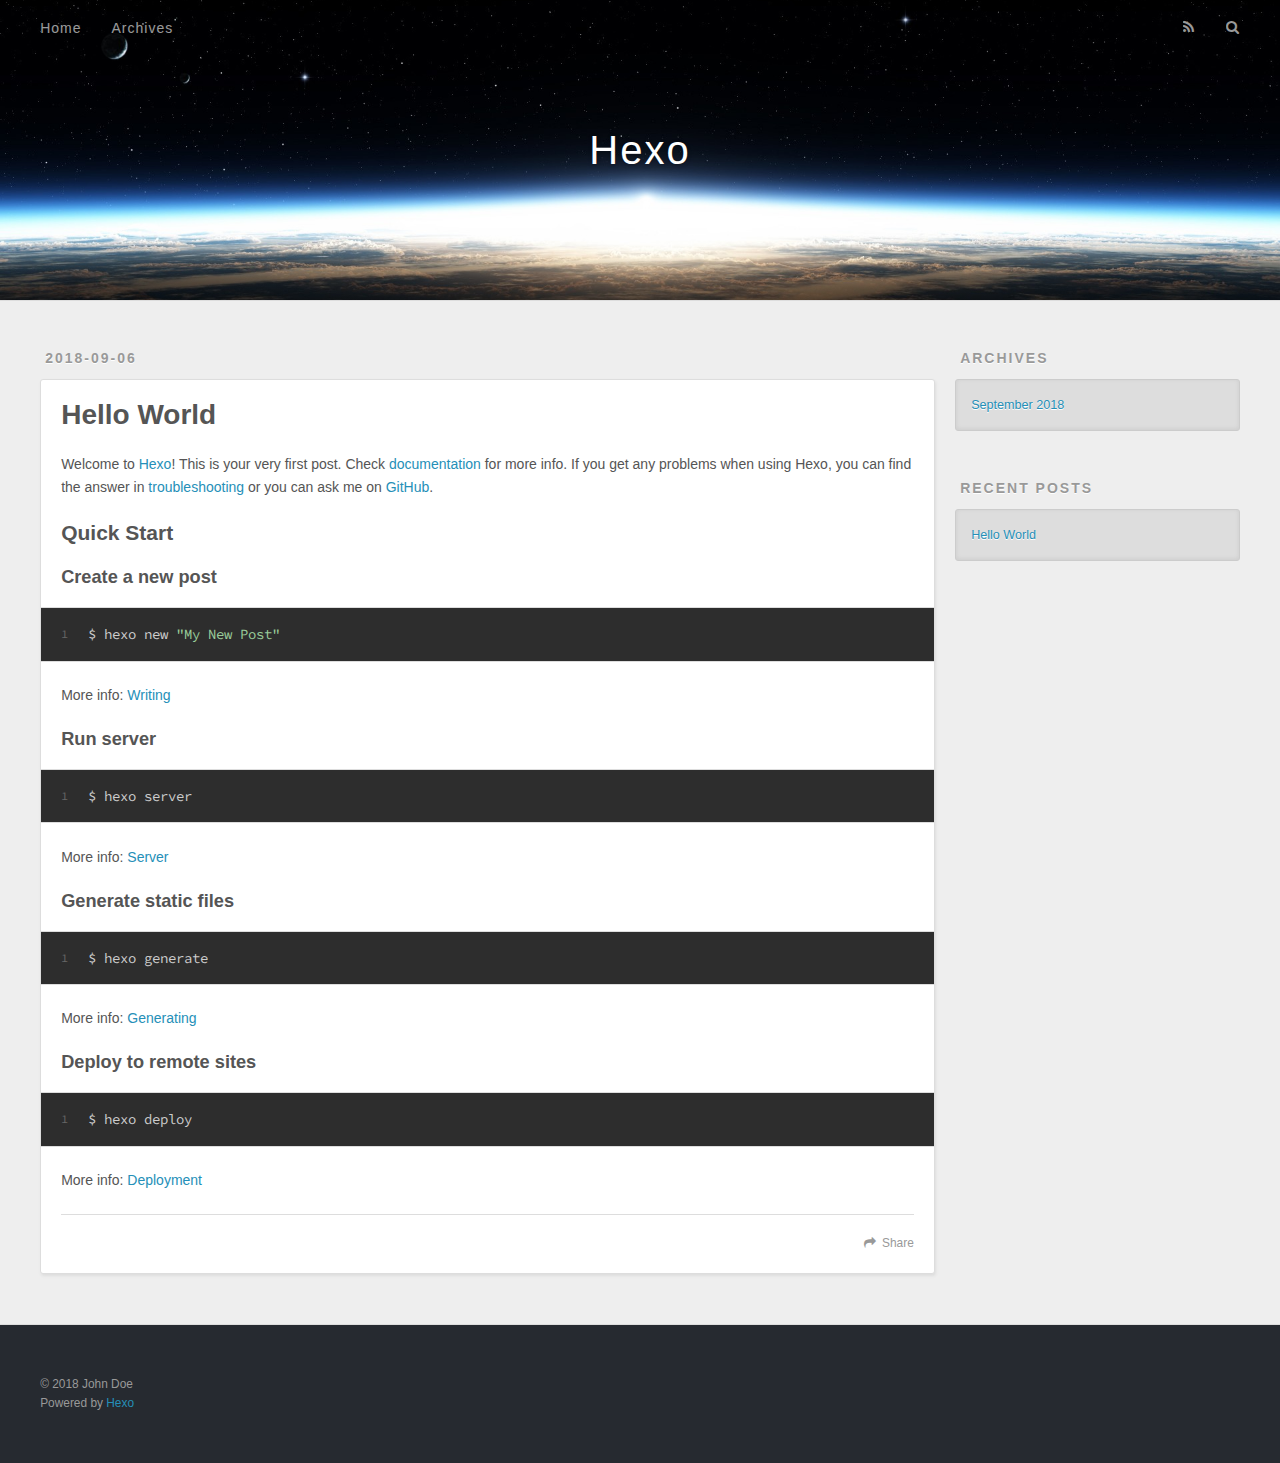
==== commit 4cd2a2c8: "Site updated: 2018-09-06 20:03:46" ====
--- a/index.html
+++ b/index.html
@@ -1,306 +1,90 @@
 <!DOCTYPE html>
-
-
+<html>
+<head>
+  <meta charset="utf-8">
+  
 
   
-
-
-<html class="theme-next muse use-motion" lang="">
-<head>
-  <meta charset="UTF-8"/>
-<meta http-equiv="X-UA-Compatible" content="IE=edge" />
-<meta name="viewport" content="width=device-width, initial-scale=1, maximum-scale=1"/>
-<meta name="theme-color" content="#222">
-
-
-
-
-
-
-
-
-
-<meta http-equiv="Cache-Control" content="no-transform" />
-<meta http-equiv="Cache-Control" content="no-siteapp" />
-
-
-
-
-
-
-
-
-
-
-
-
-
-
-
-
-  
-  
-  <link href="/lib/fancybox/source/jquery.fancybox.css?v=2.1.5" rel="stylesheet" type="text/css" />
-
-
-
-
-
-
-
-<link href="/lib/font-awesome/css/font-awesome.min.css?v=4.6.2" rel="stylesheet" type="text/css" />
-
-<link href="/css/main.css?v=5.1.4" rel="stylesheet" type="text/css" />
-
-
-  <link rel="apple-touch-icon" sizes="180x180" href="/images/apple-touch-icon-next.png?v=5.1.4">
-
-
-  <link rel="icon" type="image/png" sizes="32x32" href="/images/favicon-32x32-next.png?v=5.1.4">
-
-
-  <link rel="icon" type="image/png" sizes="16x16" href="/images/favicon-16x16-next.png?v=5.1.4">
-
-
-  <link rel="mask-icon" href="/images/logo.svg?v=5.1.4" color="#222">
-
-
-
-
-
-  <meta name="keywords" content="Hexo, NexT" />
-
-
-
-
-
-
-
-
-
-
-<meta property="og:type" content="website">
+  <title>Hexo</title>
+  <meta name="viewport" content="width=device-width, initial-scale=1, maximum-scale=1">
+  <meta property="og:type" content="website">
 <meta property="og:title" content="Hexo">
 <meta property="og:url" content="http://yoursite.com/index.html">
 <meta property="og:site_name" content="Hexo">
 <meta property="og:locale" content="default">
 <meta name="twitter:card" content="summary">
 <meta name="twitter:title" content="Hexo">
+  
+    <link rel="alternate" href="/atom.xml" title="Hexo" type="application/atom+xml">
+  
+  
+    <link rel="icon" href="/favicon.png">
+  
+  
+    <link href="//fonts.googleapis.com/css?family=Source+Code+Pro" rel="stylesheet" type="text/css">
+  
+  <link rel="stylesheet" href="/css/style.css">
+</head>
 
-
-
-<script type="text/javascript" id="hexo.configurations">
-  var NexT = window.NexT || {};
-  var CONFIG = {
-    root: '/',
-    scheme: 'Muse',
-    version: '5.1.4',
-    sidebar: {"position":"left","display":"post","offset":12,"b2t":false,"scrollpercent":false,"onmobile":false},
-    fancybox: true,
-    tabs: true,
-    motion: {"enable":true,"async":false,"transition":{"post_block":"fadeIn","post_header":"slideDownIn","post_body":"slideDownIn","coll_header":"slideLeftIn","sidebar":"slideUpIn"}},
-    duoshuo: {
-      userId: '0',
-      author: 'Author'
-    },
-    algolia: {
-      applicationID: '',
-      apiKey: '',
-      indexName: '',
-      hits: {"per_page":10},
-      labels: {"input_placeholder":"Search for Posts","hits_empty":"We didn't find any results for the search: ${query}","hits_stats":"${hits} results found in ${time} ms"}
-    }
-  };
-</script>
-
-
-
-  <link rel="canonical" href="http://yoursite.com/"/>
-
-
-
-
-
-  <title>Hexo</title>
+<body>
+  <div id="container">
+    <div id="wrap">
+      <header id="header">
+  <div id="banner"></div>
+  <div id="header-outer" class="outer">
+    <div id="header-title" class="inner">
+      <h1 id="logo-wrap">
+        <a href="/" id="logo">Hexo</a>
+      </h1>
+      
+    </div>
+    <div id="header-inner" class="inner">
+      <nav id="main-nav">
+        <a id="main-nav-toggle" class="nav-icon"></a>
+        
+          <a class="main-nav-link" href="/">Home</a>
+        
+          <a class="main-nav-link" href="/archives">Archives</a>
+        
+      </nav>
+      <nav id="sub-nav">
+        
+          <a id="nav-rss-link" class="nav-icon" href="/atom.xml" title="RSS Feed"></a>
+        
+        <a id="nav-search-btn" class="nav-icon" title="Search"></a>
+      </nav>
+      <div id="search-form-wrap">
+        <form action="//google.com/search" method="get" accept-charset="UTF-8" class="search-form"><input type="search" name="q" class="search-form-input" placeholder="Search"><button type="submit" class="search-form-submit">&#xF002;</button><input type="hidden" name="sitesearch" value="http://yoursite.com"></form>
+      </div>
+    </div>
+  </div>
+</header>
+      <div class="outer">
+        <section id="main">
+  
+    <article id="post-hello-world" class="article article-type-post" itemscope itemprop="blogPost">
+  <div class="article-meta">
+    <a href="/2018/09/06/hello-world/" class="article-date">
+  <time datetime="2018-09-06T06:47:47.440Z" itemprop="datePublished">2018-09-06</time>
+</a>
+    
+  </div>
+  <div class="article-inner">
+    
+    
+      <header class="article-header">
+        
+  
+    <h1 itemprop="name">
+      <a class="article-title" href="/2018/09/06/hello-world/">Hello World</a>
+    </h1>
   
 
-
-
-
-
-
-
-
-</head>
-
-<body itemscope itemtype="http://schema.org/WebPage" lang="default">
-
-  
-  
-    
-  
-
-  <div class="container sidebar-position-left 
-  page-home">
-    <div class="headband"></div>
-
-    <header id="header" class="header" itemscope itemtype="http://schema.org/WPHeader">
-      <div class="header-inner"><div class="site-brand-wrapper">
-  <div class="site-meta ">
-    
-
-    <div class="custom-logo-site-title">
-      <a href="/"  class="brand" rel="start">
-        <span class="logo-line-before"><i></i></span>
-        <span class="site-title">Hexo</span>
-        <span class="logo-line-after"><i></i></span>
-      </a>
-    </div>
-      
-        <p class="site-subtitle"></p>
-      
-  </div>
-
-  <div class="site-nav-toggle">
-    <button>
-      <span class="btn-bar"></span>
-      <span class="btn-bar"></span>
-      <span class="btn-bar"></span>
-    </button>
-  </div>
-</div>
-
-<nav class="site-nav">
-  
-
-  
-    <ul id="menu" class="menu">
-      
-        
-        <li class="menu-item menu-item-home">
-          <a href="/" rel="section">
-            
-              <i class="menu-item-icon fa fa-fw fa-home"></i> <br />
-            
-            Home
-          </a>
-        </li>
-      
-        
-        <li class="menu-item menu-item-archives">
-          <a href="/archives/" rel="section">
-            
-              <i class="menu-item-icon fa fa-fw fa-archive"></i> <br />
-            
-            Archives
-          </a>
-        </li>
-      
-
-      
-    </ul>
-  
-
-  
-</nav>
-
-
-
- </div>
-    </header>
-
-    <main id="main" class="main">
-      <div class="main-inner">
-        <div class="content-wrap">
-          <div id="content" class="content">
-            
-  <section id="posts" class="posts-expand">
-    
-      
-
-  
-
-  
-  
-  
-
-  <article class="post post-type-normal" itemscope itemtype="http://schema.org/Article">
-  
-  
-  
-  <div class="post-block">
-    <link itemprop="mainEntityOfPage" href="http://yoursite.com/2018/09/06/hello-world/">
-
-    <span hidden itemprop="author" itemscope itemtype="http://schema.org/Person">
-      <meta itemprop="name" content="John Doe">
-      <meta itemprop="description" content="">
-      <meta itemprop="image" content="/images/avatar.gif">
-    </span>
-
-    <span hidden itemprop="publisher" itemscope itemtype="http://schema.org/Organization">
-      <meta itemprop="name" content="Hexo">
-    </span>
-
-    
-      <header class="post-header">
-
-        
-        
-          <h1 class="post-title" itemprop="name headline">
-                
-                <a class="post-title-link" href="/2018/09/06/hello-world/" itemprop="url">Hello World</a></h1>
-        
-
-        <div class="post-meta">
-          <span class="post-time">
-            
-              <span class="post-meta-item-icon">
-                <i class="fa fa-calendar-o"></i>
-              </span>
-              
-                <span class="post-meta-item-text">Posted on</span>
-              
-              <time title="Post created" itemprop="dateCreated datePublished" datetime="2018-09-06T14:47:47+08:00">
-                2018-09-06
-              </time>
-            
-
-            
-
-            
-          </span>
-
-          
-
-          
-            
-          
-
-          
-          
-
-          
-
-          
-
-          
-
-        </div>
       </header>
     
-
-    
-    
-    
-    <div class="post-body" itemprop="articleBody">
-
+    <div class="article-entry" itemprop="articleBody">
       
-      
-
-      
-        
-          
-            <p>Welcome to <a href="https://hexo.io/" target="_blank" rel="noopener">Hexo</a>! This is your very first post. Check <a href="https://hexo.io/docs/" target="_blank" rel="noopener">documentation</a> for more info. If you get any problems when using Hexo, you can find the answer in <a href="https://hexo.io/docs/troubleshooting.html" target="_blank" rel="noopener">troubleshooting</a> or you can ask me on <a href="https://github.com/hexojs/hexo/issues" target="_blank" rel="noopener">GitHub</a>.</p>
+        <p>Welcome to <a href="https://hexo.io/" target="_blank" rel="noopener">Hexo</a>! This is your very first post. Check <a href="https://hexo.io/docs/" target="_blank" rel="noopener">documentation</a> for more info. If you get any problems when using Hexo, you can find the answer in <a href="https://hexo.io/docs/troubleshooting.html" target="_blank" rel="noopener">troubleshooting</a> or you can ask me on <a href="https://github.com/hexojs/hexo/issues" target="_blank" rel="noopener">GitHub</a>.</p>
 <h2 id="Quick-Start"><a href="#Quick-Start" class="headerlink" title="Quick Start"></a>Quick Start</h2><h3 id="Create-a-new-post"><a href="#Create-a-new-post" class="headerlink" title="Create a new post"></a>Create a new post</h3><figure class="highlight bash"><table><tr><td class="gutter"><pre><span class="line">1</span><br></pre></td><td class="code"><pre><span class="line">$ hexo new <span class="string">"My New Post"</span></span><br></pre></td></tr></table></figure>
 <p>More info: <a href="https://hexo.io/docs/writing.html" target="_blank" rel="noopener">Writing</a></p>
 <h3 id="Run-server"><a href="#Run-server" class="headerlink" title="Run server"></a>Run server</h3><figure class="highlight bash"><table><tr><td class="gutter"><pre><span class="line">1</span><br></pre></td><td class="code"><pre><span class="line">$ hexo server</span><br></pre></td></tr></table></figure>
@@ -310,307 +94,91 @@
 <h3 id="Deploy-to-remote-sites"><a href="#Deploy-to-remote-sites" class="headerlink" title="Deploy to remote sites"></a>Deploy to remote sites</h3><figure class="highlight bash"><table><tr><td class="gutter"><pre><span class="line">1</span><br></pre></td><td class="code"><pre><span class="line">$ hexo deploy</span><br></pre></td></tr></table></figure>
 <p>More info: <a href="https://hexo.io/docs/deployment.html" target="_blank" rel="noopener">Deployment</a></p>
 
-          
-        
       
     </div>
-    
-    
-    
-
-    
-
-    
-
-    
-
-    <footer class="post-footer">
+    <footer class="article-footer">
+      <a data-url="http://yoursite.com/2018/09/06/hello-world/" data-id="cjlqiwj5o00001cvovk49ce2l" class="article-share-link">Share</a>
       
-
-      
-
-      
-
-      
-      
-        <div class="post-eof"></div>
       
     </footer>
   </div>
   
-  
-  
-  </article>
-
-
-    
-  </section>
-
-  
-
-
-          </div>
-          
-
-
-          
-
-        </div>
-        
-          
-  
-  <div class="sidebar-toggle">
-    <div class="sidebar-toggle-line-wrap">
-      <span class="sidebar-toggle-line sidebar-toggle-line-first"></span>
-      <span class="sidebar-toggle-line sidebar-toggle-line-middle"></span>
-      <span class="sidebar-toggle-line sidebar-toggle-line-last"></span>
-    </div>
-  </div>
-
-  <aside id="sidebar" class="sidebar">
-    
-    <div class="sidebar-inner">
-
-      
-
-      
-
-      <section class="site-overview-wrap sidebar-panel sidebar-panel-active">
-        <div class="site-overview">
-          <div class="site-author motion-element" itemprop="author" itemscope itemtype="http://schema.org/Person">
-            
-              <p class="site-author-name" itemprop="name">John Doe</p>
-              <p class="site-description motion-element" itemprop="description"></p>
-          </div>
-
-          <nav class="site-state motion-element">
-
-            
-              <div class="site-state-item site-state-posts">
-              
-                <a href="/archives/">
-              
-                  <span class="site-state-item-count">1</span>
-                  <span class="site-state-item-name">posts</span>
-                </a>
-              </div>
-            
-
-            
-
-            
-
-          </nav>
-
-          
-
-          
-
-          
-          
-
-          
-          
-
-          
-
-        </div>
-      </section>
-
-      
-
-      
-
-    </div>
-  </aside>
-
-
-        
-      </div>
-    </main>
-
-    <footer id="footer" class="footer">
-      <div class="footer-inner">
-        <div class="copyright">&copy; <span itemprop="copyrightYear">2018</span>
-  <span class="with-love">
-    <i class="fa fa-user"></i>
-  </span>
-  <span class="author" itemprop="copyrightHolder">John Doe</span>
-
-  
-</div>
-
-
-  <div class="powered-by">Powered by <a class="theme-link" target="_blank" href="https://hexo.io">Hexo</a></div>
-
-
-
-  <span class="post-meta-divider">|</span>
-
-
-
-  <div class="theme-info">Theme &mdash; <a class="theme-link" target="_blank" href="https://github.com/iissnan/hexo-theme-next">NexT.Muse</a> v5.1.4</div>
-
-
-
-
-        
-
-
-
-
-
-
-
-        
-      </div>
-    </footer>
-
-    
-      <div class="back-to-top">
-        <i class="fa fa-arrow-up"></i>
-        
-      </div>
-    
-
-    
-
-  </div>
-
-  
-
-<script type="text/javascript">
-  if (Object.prototype.toString.call(window.Promise) !== '[object Function]') {
-    window.Promise = null;
-  }
-</script>
-
-
-
-
-
-
-
+</article>
 
 
   
 
 
+</section>
+        
+          <aside id="sidebar">
+  
+    
+
+  
+    
+
+  
+    
+  
+    
+  <div class="widget-wrap">
+    <h3 class="widget-title">Archives</h3>
+    <div class="widget">
+      <ul class="archive-list"><li class="archive-list-item"><a class="archive-list-link" href="/archives/2018/09/">September 2018</a></li></ul>
+    </div>
+  </div>
+
+
+  
+    
+  <div class="widget-wrap">
+    <h3 class="widget-title">Recent Posts</h3>
+    <div class="widget">
+      <ul>
+        
+          <li>
+            <a href="/2018/09/06/hello-world/">Hello World</a>
+          </li>
+        
+      </ul>
+    </div>
+  </div>
+
+  
+</aside>
+        
+      </div>
+      <footer id="footer">
+  
+  <div class="outer">
+    <div id="footer-info" class="inner">
+      &copy; 2018 John Doe<br>
+      Powered by <a href="http://hexo.io/" target="_blank">Hexo</a>
+    </div>
+  </div>
+</footer>
+    </div>
+    <nav id="mobile-nav">
+  
+    <a href="/" class="mobile-nav-link">Home</a>
+  
+    <a href="/archives" class="mobile-nav-link">Archives</a>
+  
+</nav>
+    
+
+<script src="//ajax.googleapis.com/ajax/libs/jquery/2.0.3/jquery.min.js"></script>
+
+
+  <link rel="stylesheet" href="/fancybox/jquery.fancybox.css">
+  <script src="/fancybox/jquery.fancybox.pack.js"></script>
+
+
+<script src="/js/script.js"></script>
 
 
 
-
-
-
-
-
-
-
-  
-  
-    <script type="text/javascript" src="/lib/jquery/index.js?v=2.1.3"></script>
-  
-
-  
-  
-    <script type="text/javascript" src="/lib/fastclick/lib/fastclick.min.js?v=1.0.6"></script>
-  
-
-  
-  
-    <script type="text/javascript" src="/lib/jquery_lazyload/jquery.lazyload.js?v=1.9.7"></script>
-  
-
-  
-  
-    <script type="text/javascript" src="/lib/velocity/velocity.min.js?v=1.2.1"></script>
-  
-
-  
-  
-    <script type="text/javascript" src="/lib/velocity/velocity.ui.min.js?v=1.2.1"></script>
-  
-
-  
-  
-    <script type="text/javascript" src="/lib/fancybox/source/jquery.fancybox.pack.js?v=2.1.5"></script>
-  
-
-
-  
-
-
-  <script type="text/javascript" src="/js/src/utils.js?v=5.1.4"></script>
-
-  <script type="text/javascript" src="/js/src/motion.js?v=5.1.4"></script>
-
-
-
-  
-  
-
-  
-
-  
-
-
-  <script type="text/javascript" src="/js/src/bootstrap.js?v=5.1.4"></script>
-
-
-
-  
-
-
-  
-
-
-
-
-	
-
-
-
-
-
-  
-
-
-
-
-
-  
-
-
-
-
-
-
-
-
-
-
-
-
-  
-
-
-
-
-
-  
-
-  
-
-  
-
-  
-  
-
-  
-
-  
-
-  
-
+  </div>
 </body>
-</html>
+</html>--- a/css/style.css
+++ b/css/style.css
@@ -0,0 +1,1374 @@
+body {
+  width: 100%;
+}
+body:before,
+body:after {
+  content: "";
+  display: table;
+}
+body:after {
+  clear: both;
+}
+html,
+body,
+div,
+span,
+applet,
+object,
+iframe,
+h1,
+h2,
+h3,
+h4,
+h5,
+h6,
+p,
+blockquote,
+pre,
+a,
+abbr,
+acronym,
+address,
+big,
+cite,
+code,
+del,
+dfn,
+em,
+img,
+ins,
+kbd,
+q,
+s,
+samp,
+small,
+strike,
+strong,
+sub,
+sup,
+tt,
+var,
+dl,
+dt,
+dd,
+ol,
+ul,
+li,
+fieldset,
+form,
+label,
+legend,
+table,
+caption,
+tbody,
+tfoot,
+thead,
+tr,
+th,
+td {
+  margin: 0;
+  padding: 0;
+  border: 0;
+  outline: 0;
+  font-weight: inherit;
+  font-style: inherit;
+  font-family: inherit;
+  font-size: 100%;
+  vertical-align: baseline;
+}
+body {
+  line-height: 1;
+  color: #000;
+  background: #fff;
+}
+ol,
+ul {
+  list-style: none;
+}
+table {
+  border-collapse: separate;
+  border-spacing: 0;
+  vertical-align: middle;
+}
+caption,
+th,
+td {
+  text-align: left;
+  font-weight: normal;
+  vertical-align: middle;
+}
+a img {
+  border: none;
+}
+input,
+button {
+  margin: 0;
+  padding: 0;
+}
+input::-moz-focus-inner,
+button::-moz-focus-inner {
+  border: 0;
+  padding: 0;
+}
+@font-face {
+  font-family: FontAwesome;
+  font-style: normal;
+  font-weight: normal;
+  src: url("fonts/fontawesome-webfont.eot?v=#4.0.3");
+  src: url("fonts/fontawesome-webfont.eot?#iefix&v=#4.0.3") format("embedded-opentype"), url("fonts/fontawesome-webfont.woff?v=#4.0.3") format("woff"), url("fonts/fontawesome-webfont.ttf?v=#4.0.3") format("truetype"), url("fonts/fontawesome-webfont.svg#fontawesomeregular?v=#4.0.3") format("svg");
+}
+html,
+body,
+#container {
+  height: 100%;
+}
+body {
+  background: #eee;
+  font: 14px -apple-system, BlinkMacSystemFont, "Segoe UI", "Roboto", "Oxygen", "Ubuntu", "Cantarell", "Fira Sans", "Droid Sans", "Helvetica Neue", sans-serif;
+  -webkit-text-size-adjust: 100%;
+}
+.outer {
+  max-width: 1220px;
+  margin: 0 auto;
+  padding: 0 20px;
+}
+.outer:before,
+.outer:after {
+  content: "";
+  display: table;
+}
+.outer:after {
+  clear: both;
+}
+.inner {
+  display: inline;
+  float: left;
+  width: 98.33333333333333%;
+  margin: 0 0.833333333333333%;
+}
+.left,
+.alignleft {
+  float: left;
+}
+.right,
+.alignright {
+  float: right;
+}
+.clear {
+  clear: both;
+}
+#container {
+  position: relative;
+}
+.mobile-nav-on {
+  overflow: hidden;
+}
+#wrap {
+  height: 100%;
+  width: 100%;
+  position: absolute;
+  top: 0;
+  left: 0;
+  -webkit-transition: 0.2s ease-out;
+  -moz-transition: 0.2s ease-out;
+  -ms-transition: 0.2s ease-out;
+  transition: 0.2s ease-out;
+  z-index: 1;
+  background: #eee;
+}
+.mobile-nav-on #wrap {
+  left: 280px;
+}
+@media screen and (min-width: 768px) {
+  #main {
+    display: inline;
+    float: left;
+    width: 73.33333333333333%;
+    margin: 0 0.833333333333333%;
+  }
+}
+.article-date,
+.article-category-link,
+.archive-year,
+.widget-title {
+  text-decoration: none;
+  text-transform: uppercase;
+  letter-spacing: 2px;
+  color: #999;
+  margin-bottom: 1em;
+  margin-left: 5px;
+  line-height: 1em;
+  text-shadow: 0 1px #fff;
+  font-weight: bold;
+}
+.article-inner,
+.archive-article-inner {
+  background: #fff;
+  -webkit-box-shadow: 1px 2px 3px #ddd;
+  box-shadow: 1px 2px 3px #ddd;
+  border: 1px solid #ddd;
+  border-radius: 3px;
+}
+.article-entry h1,
+.widget h1 {
+  font-size: 2em;
+}
+.article-entry h2,
+.widget h2 {
+  font-size: 1.5em;
+}
+.article-entry h3,
+.widget h3 {
+  font-size: 1.3em;
+}
+.article-entry h4,
+.widget h4 {
+  font-size: 1.2em;
+}
+.article-entry h5,
+.widget h5 {
+  font-size: 1em;
+}
+.article-entry h6,
+.widget h6 {
+  font-size: 1em;
+  color: #999;
+}
+.article-entry hr,
+.widget hr {
+  border: 1px dashed #ddd;
+}
+.article-entry strong,
+.widget strong {
+  font-weight: bold;
+}
+.article-entry em,
+.widget em,
+.article-entry cite,
+.widget cite {
+  font-style: italic;
+}
+.article-entry sup,
+.widget sup,
+.article-entry sub,
+.widget sub {
+  font-size: 0.75em;
+  line-height: 0;
+  position: relative;
+  vertical-align: baseline;
+}
+.article-entry sup,
+.widget sup {
+  top: -0.5em;
+}
+.article-entry sub,
+.widget sub {
+  bottom: -0.2em;
+}
+.article-entry small,
+.widget small {
+  font-size: 0.85em;
+}
+.article-entry acronym,
+.widget acronym,
+.article-entry abbr,
+.widget abbr {
+  border-bottom: 1px dotted;
+}
+.article-entry ul,
+.widget ul,
+.article-entry ol,
+.widget ol,
+.article-entry dl,
+.widget dl {
+  margin: 0 20px;
+  line-height: 1.6em;
+}
+.article-entry ul ul,
+.widget ul ul,
+.article-entry ol ul,
+.widget ol ul,
+.article-entry ul ol,
+.widget ul ol,
+.article-entry ol ol,
+.widget ol ol {
+  margin-top: 0;
+  margin-bottom: 0;
+}
+.article-entry ul,
+.widget ul {
+  list-style: disc;
+}
+.article-entry ol,
+.widget ol {
+  list-style: decimal;
+}
+.article-entry dt,
+.widget dt {
+  font-weight: bold;
+}
+#header {
+  height: 300px;
+  position: relative;
+  border-bottom: 1px solid #ddd;
+}
+#header:before,
+#header:after {
+  content: "";
+  position: absolute;
+  left: 0;
+  right: 0;
+  height: 40px;
+}
+#header:before {
+  top: 0;
+  background: -webkit-linear-gradient(rgba(0,0,0,0.2), transparent);
+  background: -moz-linear-gradient(rgba(0,0,0,0.2), transparent);
+  background: -ms-linear-gradient(rgba(0,0,0,0.2), transparent);
+  background: linear-gradient(rgba(0,0,0,0.2), transparent);
+}
+#header:after {
+  bottom: 0;
+  background: -webkit-linear-gradient(transparent, rgba(0,0,0,0.2));
+  background: -moz-linear-gradient(transparent, rgba(0,0,0,0.2));
+  background: -ms-linear-gradient(transparent, rgba(0,0,0,0.2));
+  background: linear-gradient(transparent, rgba(0,0,0,0.2));
+}
+#header-outer {
+  height: 100%;
+  position: relative;
+}
+#header-inner {
+  position: relative;
+  overflow: hidden;
+}
+#banner {
+  position: absolute;
+  top: 0;
+  left: 0;
+  width: 100%;
+  height: 100%;
+  background: url("images/banner.jpg") center #000;
+  -webkit-background-size: cover;
+  -moz-background-size: cover;
+  background-size: cover;
+  z-index: -1;
+}
+#header-title {
+  text-align: center;
+  height: 40px;
+  position: absolute;
+  top: 50%;
+  left: 0;
+  margin-top: -20px;
+}
+#logo,
+#subtitle {
+  text-decoration: none;
+  color: #fff;
+  font-weight: 300;
+  text-shadow: 0 1px 4px rgba(0,0,0,0.3);
+}
+#logo {
+  font-size: 40px;
+  line-height: 40px;
+  letter-spacing: 2px;
+}
+#subtitle {
+  font-size: 16px;
+  line-height: 16px;
+  letter-spacing: 1px;
+}
+#subtitle-wrap {
+  margin-top: 16px;
+}
+#main-nav {
+  float: left;
+  margin-left: -15px;
+}
+.nav-icon,
+.main-nav-link {
+  float: left;
+  color: #fff;
+  opacity: 0.6;
+  text-decoration: none;
+  text-shadow: 0 1px rgba(0,0,0,0.2);
+  -webkit-transition: opacity 0.2s;
+  -moz-transition: opacity 0.2s;
+  -ms-transition: opacity 0.2s;
+  transition: opacity 0.2s;
+  display: block;
+  padding: 20px 15px;
+}
+.nav-icon:hover,
+.main-nav-link:hover {
+  opacity: 1;
+}
+.nav-icon {
+  font-family: FontAwesome;
+  text-align: center;
+  font-size: 14px;
+  width: 14px;
+  height: 14px;
+  padding: 20px 15px;
+  position: relative;
+  cursor: pointer;
+}
+.main-nav-link {
+  font-weight: 300;
+  letter-spacing: 1px;
+}
+@media screen and (max-width: 479px) {
+  .main-nav-link {
+    display: none;
+  }
+}
+#main-nav-toggle {
+  display: none;
+}
+#main-nav-toggle:before {
+  content: "\f0c9";
+}
+@media screen and (max-width: 479px) {
+  #main-nav-toggle {
+    display: block;
+  }
+}
+#sub-nav {
+  float: right;
+  margin-right: -15px;
+}
+#nav-rss-link:before {
+  content: "\f09e";
+}
+#nav-search-btn:before {
+  content: "\f002";
+}
+#search-form-wrap {
+  position: absolute;
+  top: 15px;
+  width: 150px;
+  height: 30px;
+  right: -150px;
+  opacity: 0;
+  -webkit-transition: 0.2s ease-out;
+  -moz-transition: 0.2s ease-out;
+  -ms-transition: 0.2s ease-out;
+  transition: 0.2s ease-out;
+}
+#search-form-wrap.on {
+  opacity: 1;
+  right: 0;
+}
+@media screen and (max-width: 479px) {
+  #search-form-wrap {
+    width: 100%;
+    right: -100%;
+  }
+}
+.search-form {
+  position: absolute;
+  top: 0;
+  left: 0;
+  right: 0;
+  background: #fff;
+  padding: 5px 15px;
+  border-radius: 15px;
+  -webkit-box-shadow: 0 0 10px rgba(0,0,0,0.3);
+  box-shadow: 0 0 10px rgba(0,0,0,0.3);
+}
+.search-form-input {
+  border: none;
+  background: none;
+  color: #555;
+  width: 100%;
+  font: 13px -apple-system, BlinkMacSystemFont, "Segoe UI", "Roboto", "Oxygen", "Ubuntu", "Cantarell", "Fira Sans", "Droid Sans", "Helvetica Neue", sans-serif;
+  outline: none;
+}
+.search-form-input::-webkit-search-results-decoration,
+.search-form-input::-webkit-search-cancel-button {
+  -webkit-appearance: none;
+}
+.search-form-submit {
+  position: absolute;
+  top: 50%;
+  right: 10px;
+  margin-top: -7px;
+  font: 13px FontAwesome;
+  border: none;
+  background: none;
+  color: #bbb;
+  cursor: pointer;
+}
+.search-form-submit:hover,
+.search-form-submit:focus {
+  color: #777;
+}
+.article {
+  margin: 50px 0;
+}
+.article-inner {
+  overflow: hidden;
+}
+.article-meta:before,
+.article-meta:after {
+  content: "";
+  display: table;
+}
+.article-meta:after {
+  clear: both;
+}
+.article-date {
+  float: left;
+}
+.article-category {
+  float: left;
+  line-height: 1em;
+  color: #ccc;
+  text-shadow: 0 1px #fff;
+  margin-left: 8px;
+}
+.article-category:before {
+  content: "\2022";
+}
+.article-category-link {
+  margin: 0 12px 1em;
+}
+.article-header {
+  padding: 20px 20px 0;
+}
+.article-title {
+  text-decoration: none;
+  font-size: 2em;
+  font-weight: bold;
+  color: #555;
+  line-height: 1.1em;
+  -webkit-transition: color 0.2s;
+  -moz-transition: color 0.2s;
+  -ms-transition: color 0.2s;
+  transition: color 0.2s;
+}
+a.article-title:hover {
+  color: #258fb8;
+}
+.article-entry {
+  color: #555;
+  padding: 0 20px;
+}
+.article-entry:before,
+.article-entry:after {
+  content: "";
+  display: table;
+}
+.article-entry:after {
+  clear: both;
+}
+.article-entry p,
+.article-entry table {
+  line-height: 1.6em;
+  margin: 1.6em 0;
+}
+.article-entry h1,
+.article-entry h2,
+.article-entry h3,
+.article-entry h4,
+.article-entry h5,
+.article-entry h6 {
+  font-weight: bold;
+}
+.article-entry h1,
+.article-entry h2,
+.article-entry h3,
+.article-entry h4,
+.article-entry h5,
+.article-entry h6 {
+  line-height: 1.1em;
+  margin: 1.1em 0;
+}
+.article-entry a {
+  color: #258fb8;
+  text-decoration: none;
+}
+.article-entry a:hover {
+  text-decoration: underline;
+}
+.article-entry ul,
+.article-entry ol,
+.article-entry dl {
+  margin-top: 1.6em;
+  margin-bottom: 1.6em;
+}
+.article-entry img,
+.article-entry video {
+  max-width: 100%;
+  height: auto;
+  display: block;
+  margin: auto;
+}
+.article-entry iframe {
+  border: none;
+}
+.article-entry table {
+  width: 100%;
+  border-collapse: collapse;
+  border-spacing: 0;
+}
+.article-entry th {
+  font-weight: bold;
+  border-bottom: 3px solid #ddd;
+  padding-bottom: 0.5em;
+}
+.article-entry td {
+  border-bottom: 1px solid #ddd;
+  padding: 10px 0;
+}
+.article-entry blockquote {
+  font-family: Georgia, "Times New Roman", serif;
+  font-size: 1.4em;
+  margin: 1.6em 20px;
+  text-align: center;
+}
+.article-entry blockquote footer {
+  font-size: 14px;
+  margin: 1.6em 0;
+  font-family: -apple-system, BlinkMacSystemFont, "Segoe UI", "Roboto", "Oxygen", "Ubuntu", "Cantarell", "Fira Sans", "Droid Sans", "Helvetica Neue", sans-serif;
+}
+.article-entry blockquote footer cite:before {
+  content: "—";
+  padding: 0 0.5em;
+}
+.article-entry .pullquote {
+  text-align: left;
+  width: 45%;
+  margin: 0;
+}
+.article-entry .pullquote.left {
+  margin-left: 0.5em;
+  margin-right: 1em;
+}
+.article-entry .pullquote.right {
+  margin-right: 0.5em;
+  margin-left: 1em;
+}
+.article-entry .caption {
+  color: #999;
+  display: block;
+  font-size: 0.9em;
+  margin-top: 0.5em;
+  position: relative;
+  text-align: center;
+}
+.article-entry .video-container {
+  position: relative;
+  padding-top: 56.25%;
+  height: 0;
+  overflow: hidden;
+}
+.article-entry .video-container iframe,
+.article-entry .video-container object,
+.article-entry .video-container embed {
+  position: absolute;
+  top: 0;
+  left: 0;
+  width: 100%;
+  height: 100%;
+  margin-top: 0;
+}
+.article-more-link a {
+  display: inline-block;
+  line-height: 1em;
+  padding: 6px 15px;
+  border-radius: 15px;
+  background: #eee;
+  color: #999;
+  text-shadow: 0 1px #fff;
+  text-decoration: none;
+}
+.article-more-link a:hover {
+  background: #258fb8;
+  color: #fff;
+  text-decoration: none;
+  text-shadow: 0 1px #1e7293;
+}
+.article-footer {
+  font-size: 0.85em;
+  line-height: 1.6em;
+  border-top: 1px solid #ddd;
+  padding-top: 1.6em;
+  margin: 0 20px 20px;
+}
+.article-footer:before,
+.article-footer:after {
+  content: "";
+  display: table;
+}
+.article-footer:after {
+  clear: both;
+}
+.article-footer a {
+  color: #999;
+  text-decoration: none;
+}
+.article-footer a:hover {
+  color: #555;
+}
+.article-tag-list-item {
+  float: left;
+  margin-right: 10px;
+}
+.article-tag-list-link:before {
+  content: "#";
+}
+.article-comment-link {
+  float: right;
+}
+.article-comment-link:before {
+  content: "\f075";
+  font-family: FontAwesome;
+  padding-right: 8px;
+}
+.article-share-link {
+  cursor: pointer;
+  float: right;
+  margin-left: 20px;
+}
+.article-share-link:before {
+  content: "\f064";
+  font-family: FontAwesome;
+  padding-right: 6px;
+}
+#article-nav {
+  position: relative;
+}
+#article-nav:before,
+#article-nav:after {
+  content: "";
+  display: table;
+}
+#article-nav:after {
+  clear: both;
+}
+@media screen and (min-width: 768px) {
+  #article-nav {
+    margin: 50px 0;
+  }
+  #article-nav:before {
+    width: 8px;
+    height: 8px;
+    position: absolute;
+    top: 50%;
+    left: 50%;
+    margin-top: -4px;
+    margin-left: -4px;
+    content: "";
+    border-radius: 50%;
+    background: #ddd;
+    -webkit-box-shadow: 0 1px 2px #fff;
+    box-shadow: 0 1px 2px #fff;
+  }
+}
+.article-nav-link-wrap {
+  text-decoration: none;
+  text-shadow: 0 1px #fff;
+  color: #999;
+  -webkit-box-sizing: border-box;
+  -moz-box-sizing: border-box;
+  box-sizing: border-box;
+  margin-top: 50px;
+  text-align: center;
+  display: block;
+}
+.article-nav-link-wrap:hover {
+  color: #555;
+}
+@media screen and (min-width: 768px) {
+  .article-nav-link-wrap {
+    width: 50%;
+    margin-top: 0;
+  }
+}
+@media screen and (min-width: 768px) {
+  #article-nav-newer {
+    float: left;
+    text-align: right;
+    padding-right: 20px;
+  }
+}
+@media screen and (min-width: 768px) {
+  #article-nav-older {
+    float: right;
+    text-align: left;
+    padding-left: 20px;
+  }
+}
+.article-nav-caption {
+  text-transform: uppercase;
+  letter-spacing: 2px;
+  color: #ddd;
+  line-height: 1em;
+  font-weight: bold;
+}
+#article-nav-newer .article-nav-caption {
+  margin-right: -2px;
+}
+.article-nav-title {
+  font-size: 0.85em;
+  line-height: 1.6em;
+  margin-top: 0.5em;
+}
+.article-share-box {
+  position: absolute;
+  display: none;
+  background: #fff;
+  -webkit-box-shadow: 1px 2px 10px rgba(0,0,0,0.2);
+  box-shadow: 1px 2px 10px rgba(0,0,0,0.2);
+  border-radius: 3px;
+  margin-left: -145px;
+  overflow: hidden;
+  z-index: 1;
+}
+.article-share-box.on {
+  display: block;
+}
+.article-share-input {
+  width: 100%;
+  background: none;
+  -webkit-box-sizing: border-box;
+  -moz-box-sizing: border-box;
+  box-sizing: border-box;
+  font: 14px -apple-system, BlinkMacSystemFont, "Segoe UI", "Roboto", "Oxygen", "Ubuntu", "Cantarell", "Fira Sans", "Droid Sans", "Helvetica Neue", sans-serif;
+  padding: 0 15px;
+  color: #555;
+  outline: none;
+  border: 1px solid #ddd;
+  border-radius: 3px 3px 0 0;
+  height: 36px;
+  line-height: 36px;
+}
+.article-share-links {
+  background: #eee;
+}
+.article-share-links:before,
+.article-share-links:after {
+  content: "";
+  display: table;
+}
+.article-share-links:after {
+  clear: both;
+}
+.article-share-twitter,
+.article-share-facebook,
+.article-share-pinterest,
+.article-share-google {
+  width: 50px;
+  height: 36px;
+  display: block;
+  float: left;
+  position: relative;
+  color: #999;
+  text-shadow: 0 1px #fff;
+}
+.article-share-twitter:before,
+.article-share-facebook:before,
+.article-share-pinterest:before,
+.article-share-google:before {
+  font-size: 20px;
+  font-family: FontAwesome;
+  width: 20px;
+  height: 20px;
+  position: absolute;
+  top: 50%;
+  left: 50%;
+  margin-top: -10px;
+  margin-left: -10px;
+  text-align: center;
+}
+.article-share-twitter:hover,
+.article-share-facebook:hover,
+.article-share-pinterest:hover,
+.article-share-google:hover {
+  color: #fff;
+}
+.article-share-twitter:before {
+  content: "\f099";
+}
+.article-share-twitter:hover {
+  background: #00aced;
+  text-shadow: 0 1px #008abe;
+}
+.article-share-facebook:before {
+  content: "\f09a";
+}
+.article-share-facebook:hover {
+  background: #3b5998;
+  text-shadow: 0 1px #2f477a;
+}
+.article-share-pinterest:before {
+  content: "\f0d2";
+}
+.article-share-pinterest:hover {
+  background: #cb2027;
+  text-shadow: 0 1px #a21a1f;
+}
+.article-share-google:before {
+  content: "\f0d5";
+}
+.article-share-google:hover {
+  background: #dd4b39;
+  text-shadow: 0 1px #be3221;
+}
+.article-gallery {
+  background: #000;
+  position: relative;
+}
+.article-gallery-photos {
+  position: relative;
+  overflow: hidden;
+}
+.article-gallery-img {
+  display: none;
+  max-width: 100%;
+}
+.article-gallery-img:first-child {
+  display: block;
+}
+.article-gallery-img.loaded {
+  position: absolute;
+  display: block;
+}
+.article-gallery-img img {
+  display: block;
+  max-width: 100%;
+  margin: 0 auto;
+}
+#comments {
+  background: #fff;
+  -webkit-box-shadow: 1px 2px 3px #ddd;
+  box-shadow: 1px 2px 3px #ddd;
+  padding: 20px;
+  border: 1px solid #ddd;
+  border-radius: 3px;
+  margin: 50px 0;
+}
+#comments a {
+  color: #258fb8;
+}
+.archives-wrap {
+  margin: 50px 0;
+}
+.archives:before,
+.archives:after {
+  content: "";
+  display: table;
+}
+.archives:after {
+  clear: both;
+}
+.archive-year-wrap {
+  margin-bottom: 1em;
+}
+.archives {
+  -webkit-column-gap: 10px;
+  -moz-column-gap: 10px;
+  column-gap: 10px;
+}
+@media screen and (min-width: 480px) and (max-width: 767px) {
+  .archives {
+    -webkit-column-count: 2;
+    -moz-column-count: 2;
+    column-count: 2;
+  }
+}
+@media screen and (min-width: 768px) {
+  .archives {
+    -webkit-column-count: 3;
+    -moz-column-count: 3;
+    column-count: 3;
+  }
+}
+.archive-article {
+  -webkit-column-break-inside: avoid;
+  page-break-inside: avoid;
+  overflow: hidden;
+  break-inside: avoid-column;
+}
+.archive-article-inner {
+  padding: 10px;
+  margin-bottom: 15px;
+}
+.archive-article-title {
+  text-decoration: none;
+  font-weight: bold;
+  color: #555;
+  -webkit-transition: color 0.2s;
+  -moz-transition: color 0.2s;
+  -ms-transition: color 0.2s;
+  transition: color 0.2s;
+  line-height: 1.6em;
+}
+.archive-article-title:hover {
+  color: #258fb8;
+}
+.archive-article-footer {
+  margin-top: 1em;
+}
+.archive-article-date {
+  color: #999;
+  text-decoration: none;
+  font-size: 0.85em;
+  line-height: 1em;
+  margin-bottom: 0.5em;
+  display: block;
+}
+#page-nav {
+  margin: 50px auto;
+  background: #fff;
+  -webkit-box-shadow: 1px 2px 3px #ddd;
+  box-shadow: 1px 2px 3px #ddd;
+  border: 1px solid #ddd;
+  border-radius: 3px;
+  text-align: center;
+  color: #999;
+  overflow: hidden;
+}
+#page-nav:before,
+#page-nav:after {
+  content: "";
+  display: table;
+}
+#page-nav:after {
+  clear: both;
+}
+#page-nav a,
+#page-nav span {
+  padding: 10px 20px;
+  line-height: 1;
+  height: 2ex;
+}
+#page-nav a {
+  color: #999;
+  text-decoration: none;
+}
+#page-nav a:hover {
+  background: #999;
+  color: #fff;
+}
+#page-nav .prev {
+  float: left;
+}
+#page-nav .next {
+  float: right;
+}
+#page-nav .page-number {
+  display: inline-block;
+}
+@media screen and (max-width: 479px) {
+  #page-nav .page-number {
+    display: none;
+  }
+}
+#page-nav .current {
+  color: #555;
+  font-weight: bold;
+}
+#page-nav .space {
+  color: #ddd;
+}
+#footer {
+  background: #262a30;
+  padding: 50px 0;
+  border-top: 1px solid #ddd;
+  color: #999;
+}
+#footer a {
+  color: #258fb8;
+  text-decoration: none;
+}
+#footer a:hover {
+  text-decoration: underline;
+}
+#footer-info {
+  line-height: 1.6em;
+  font-size: 0.85em;
+}
+.article-entry pre,
+.article-entry .highlight {
+  background: #2d2d2d;
+  margin: 0 -20px;
+  padding: 15px 20px;
+  border-style: solid;
+  border-color: #ddd;
+  border-width: 1px 0;
+  overflow: auto;
+  color: #ccc;
+  line-height: 22.400000000000002px;
+}
+.article-entry .highlight .gutter pre,
+.article-entry .gist .gist-file .gist-data .line-numbers {
+  color: #666;
+  font-size: 0.85em;
+}
+.article-entry pre,
+.article-entry code {
+  font-family: "Source Code Pro", Consolas, Monaco, Menlo, Consolas, monospace;
+}
+.article-entry code {
+  background: #eee;
+  text-shadow: 0 1px #fff;
+  padding: 0 0.3em;
+}
+.article-entry pre code {
+  background: none;
+  text-shadow: none;
+  padding: 0;
+}
+.article-entry .highlight pre {
+  border: none;
+  margin: 0;
+  padding: 0;
+}
+.article-entry .highlight table {
+  margin: 0;
+  width: auto;
+}
+.article-entry .highlight td {
+  border: none;
+  padding: 0;
+}
+.article-entry .highlight figcaption {
+  font-size: 0.85em;
+  color: #999;
+  line-height: 1em;
+  margin-bottom: 1em;
+}
+.article-entry .highlight figcaption:before,
+.article-entry .highlight figcaption:after {
+  content: "";
+  display: table;
+}
+.article-entry .highlight figcaption:after {
+  clear: both;
+}
+.article-entry .highlight figcaption a {
+  float: right;
+}
+.article-entry .highlight .gutter pre {
+  text-align: right;
+  padding-right: 20px;
+}
+.article-entry .highlight .line {
+  height: 22.400000000000002px;
+}
+.article-entry .highlight .line.marked {
+  background: #515151;
+}
+.article-entry .gist {
+  margin: 0 -20px;
+  border-style: solid;
+  border-color: #ddd;
+  border-width: 1px 0;
+  background: #2d2d2d;
+  padding: 15px 20px 15px 0;
+}
+.article-entry .gist .gist-file {
+  border: none;
+  font-family: "Source Code Pro", Consolas, Monaco, Menlo, Consolas, monospace;
+  margin: 0;
+}
+.article-entry .gist .gist-file .gist-data {
+  background: none;
+  border: none;
+}
+.article-entry .gist .gist-file .gist-data .line-numbers {
+  background: none;
+  border: none;
+  padding: 0 20px 0 0;
+}
+.article-entry .gist .gist-file .gist-data .line-data {
+  padding: 0 !important;
+}
+.article-entry .gist .gist-file .highlight {
+  margin: 0;
+  padding: 0;
+  border: none;
+}
+.article-entry .gist .gist-file .gist-meta {
+  background: #2d2d2d;
+  color: #999;
+  font: 0.85em -apple-system, BlinkMacSystemFont, "Segoe UI", "Roboto", "Oxygen", "Ubuntu", "Cantarell", "Fira Sans", "Droid Sans", "Helvetica Neue", sans-serif;
+  text-shadow: 0 0;
+  padding: 0;
+  margin-top: 1em;
+  margin-left: 20px;
+}
+.article-entry .gist .gist-file .gist-meta a {
+  color: #258fb8;
+  font-weight: normal;
+}
+.article-entry .gist .gist-file .gist-meta a:hover {
+  text-decoration: underline;
+}
+pre .comment,
+pre .title {
+  color: #999;
+}
+pre .variable,
+pre .attribute,
+pre .tag,
+pre .regexp,
+pre .ruby .constant,
+pre .xml .tag .title,
+pre .xml .pi,
+pre .xml .doctype,
+pre .html .doctype,
+pre .css .id,
+pre .css .class,
+pre .css .pseudo {
+  color: #f2777a;
+}
+pre .number,
+pre .preprocessor,
+pre .built_in,
+pre .literal,
+pre .params,
+pre .constant {
+  color: #f99157;
+}
+pre .class,
+pre .ruby .class .title,
+pre .css .rules .attribute {
+  color: #9c9;
+}
+pre .string,
+pre .value,
+pre .inheritance,
+pre .header,
+pre .ruby .symbol,
+pre .xml .cdata {
+  color: #9c9;
+}
+pre .css .hexcolor {
+  color: #6cc;
+}
+pre .function,
+pre .python .decorator,
+pre .python .title,
+pre .ruby .function .title,
+pre .ruby .title .keyword,
+pre .perl .sub,
+pre .javascript .title,
+pre .coffeescript .title {
+  color: #69c;
+}
+pre .keyword,
+pre .javascript .function {
+  color: #c9c;
+}
+@media screen and (max-width: 479px) {
+  #mobile-nav {
+    position: absolute;
+    top: 0;
+    left: 0;
+    width: 280px;
+    height: 100%;
+    background: #191919;
+    border-right: 1px solid #fff;
+  }
+}
+@media screen and (max-width: 479px) {
+  .mobile-nav-link {
+    display: block;
+    color: #999;
+    text-decoration: none;
+    padding: 15px 20px;
+    font-weight: bold;
+  }
+  .mobile-nav-link:hover {
+    color: #fff;
+  }
+}
+@media screen and (min-width: 768px) {
+  #sidebar {
+    display: inline;
+    float: left;
+    width: 23.333333333333332%;
+    margin: 0 0.833333333333333%;
+  }
+}
+.widget-wrap {
+  margin: 50px 0;
+}
+.widget {
+  color: #777;
+  text-shadow: 0 1px #fff;
+  background: #ddd;
+  -webkit-box-shadow: 0 -1px 4px #ccc inset;
+  box-shadow: 0 -1px 4px #ccc inset;
+  border: 1px solid #ccc;
+  padding: 15px;
+  border-radius: 3px;
+}
+.widget a {
+  color: #258fb8;
+  text-decoration: none;
+}
+.widget a:hover {
+  text-decoration: underline;
+}
+.widget ul ul,
+.widget ol ul,
+.widget dl ul,
+.widget ul ol,
+.widget ol ol,
+.widget dl ol,
+.widget ul dl,
+.widget ol dl,
+.widget dl dl {
+  margin-left: 15px;
+  list-style: disc;
+}
+.widget {
+  line-height: 1.6em;
+  word-wrap: break-word;
+  font-size: 0.9em;
+}
+.widget ul,
+.widget ol {
+  list-style: none;
+  margin: 0;
+}
+.widget ul ul,
+.widget ol ul,
+.widget ul ol,
+.widget ol ol {
+  margin: 0 20px;
+}
+.widget ul ul,
+.widget ol ul {
+  list-style: disc;
+}
+.widget ul ol,
+.widget ol ol {
+  list-style: decimal;
+}
+.category-list-count,
+.tag-list-count,
+.archive-list-count {
+  padding-left: 5px;
+  color: #999;
+  font-size: 0.85em;
+}
+.category-list-count:before,
+.tag-list-count:before,
+.archive-list-count:before {
+  content: "(";
+}
+.category-list-count:after,
+.tag-list-count:after,
+.archive-list-count:after {
+  content: ")";
+}
+.tagcloud a {
+  margin-right: 5px;
+  display: inline-block;
+}
